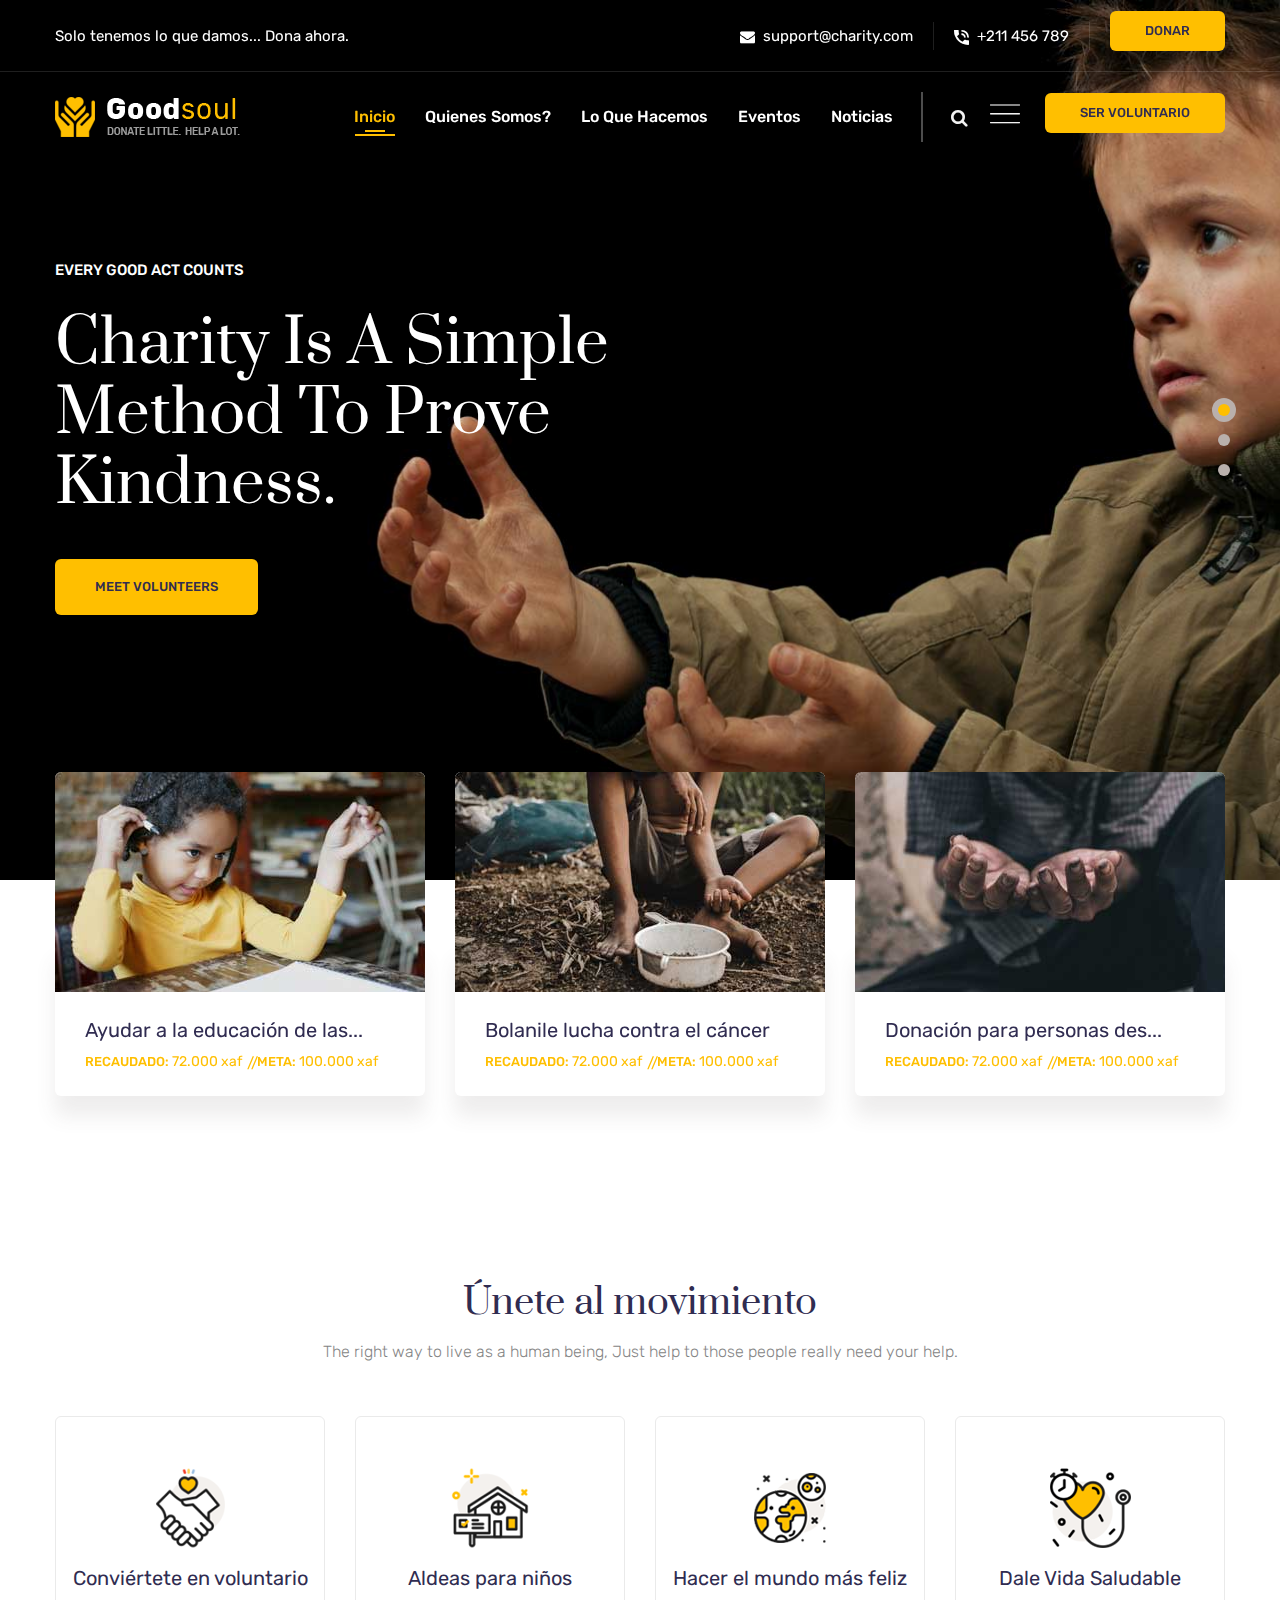
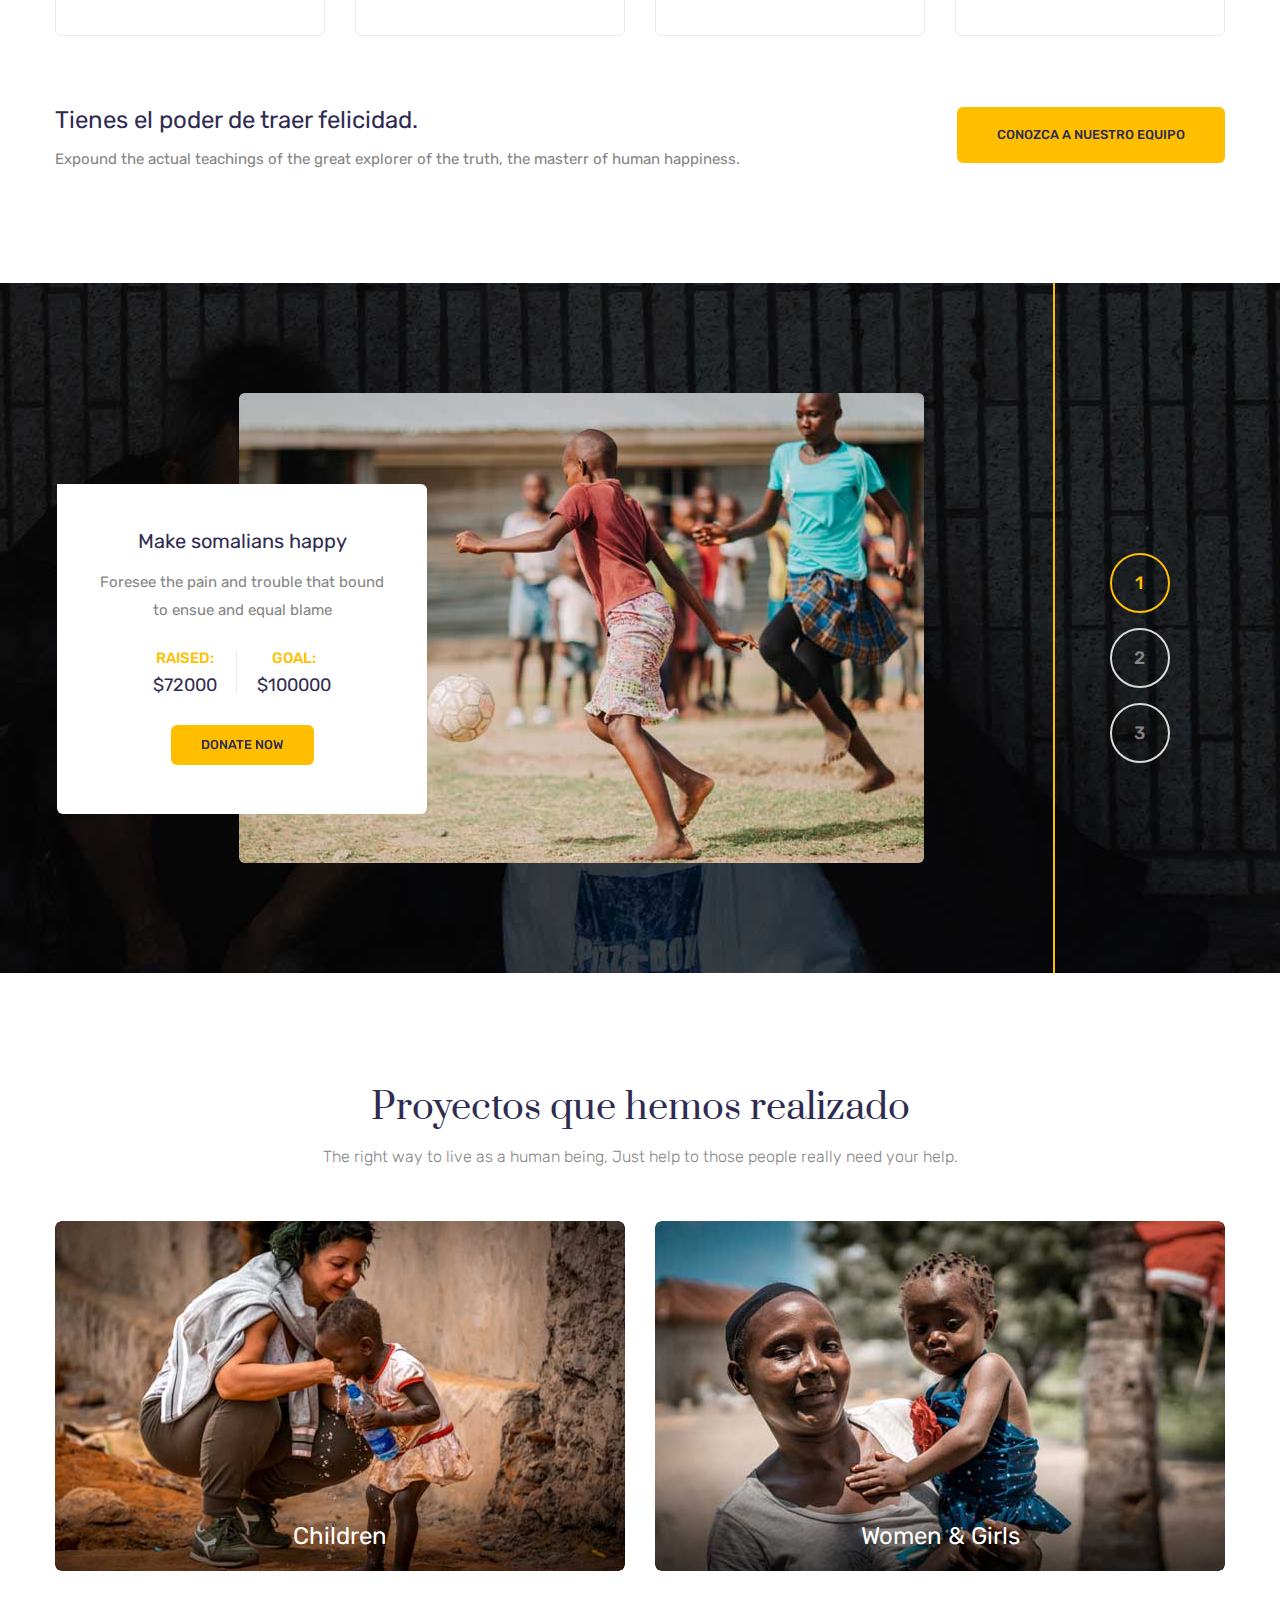
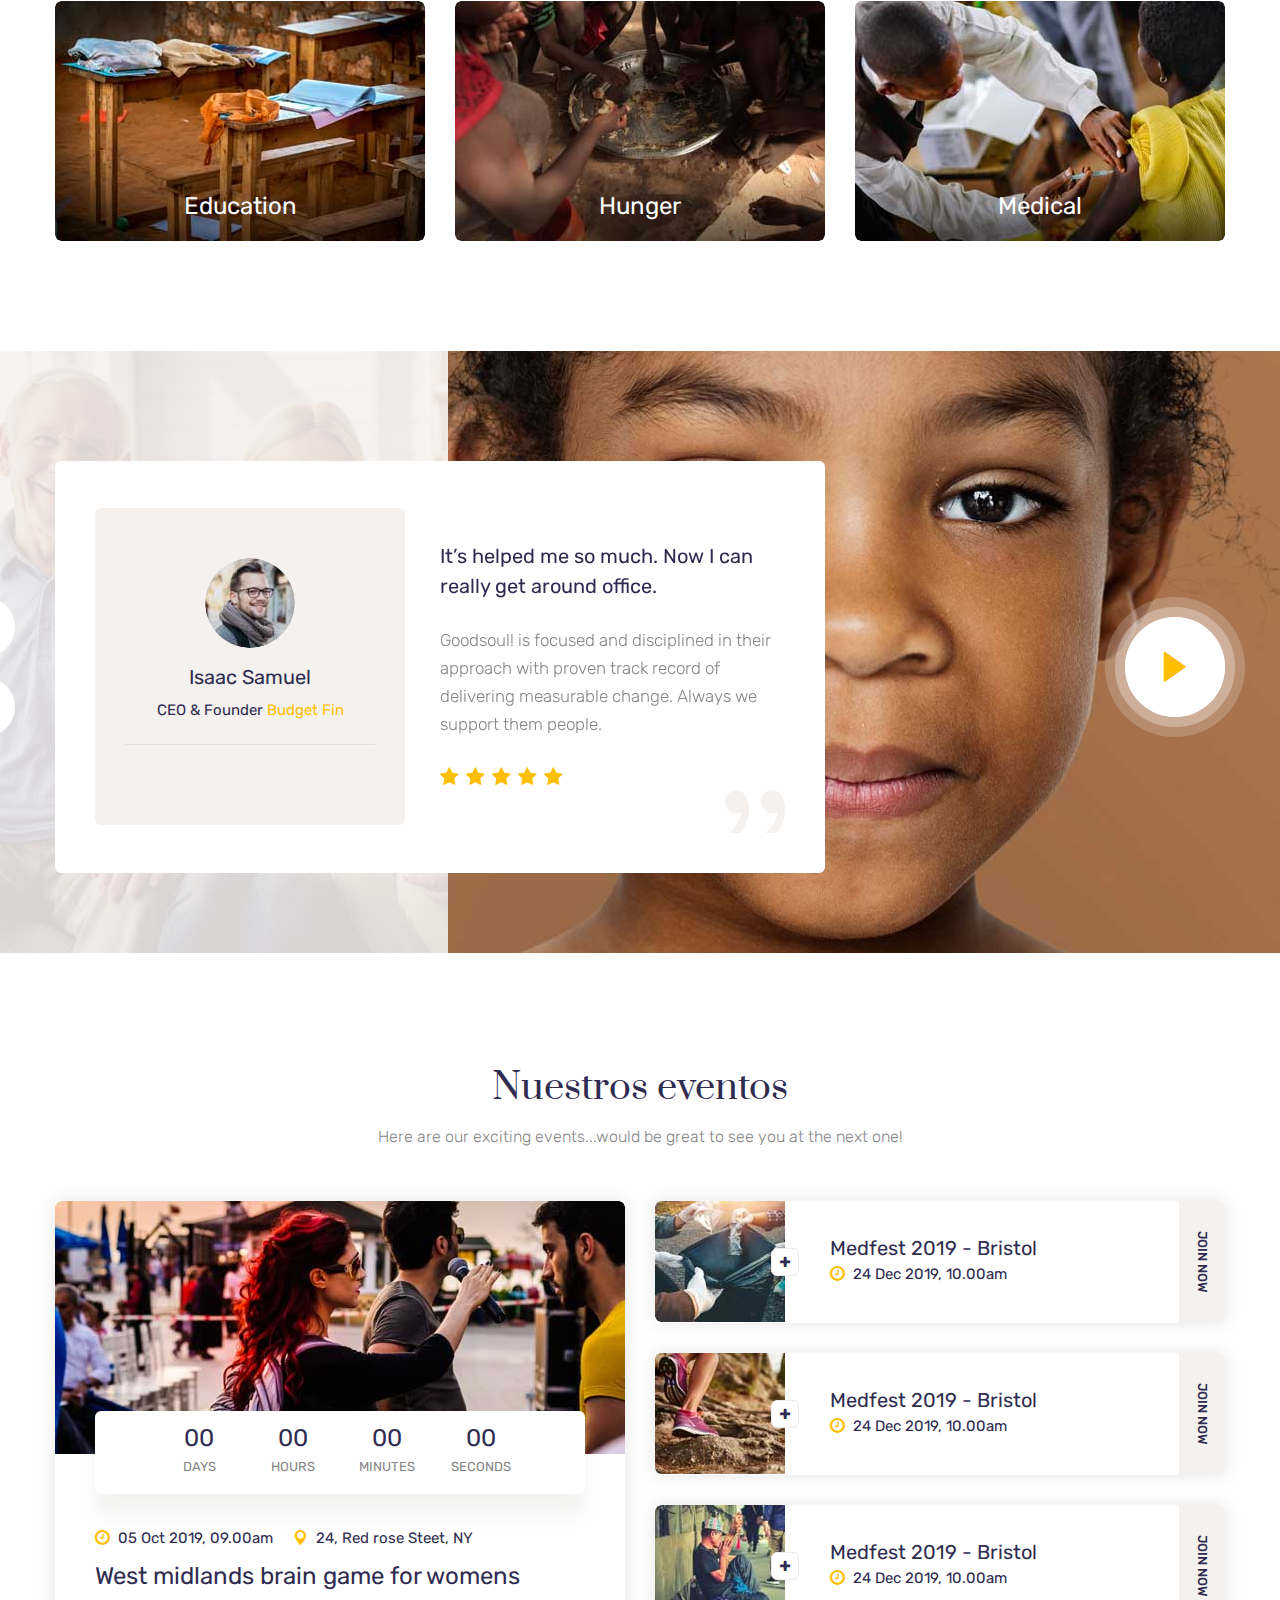
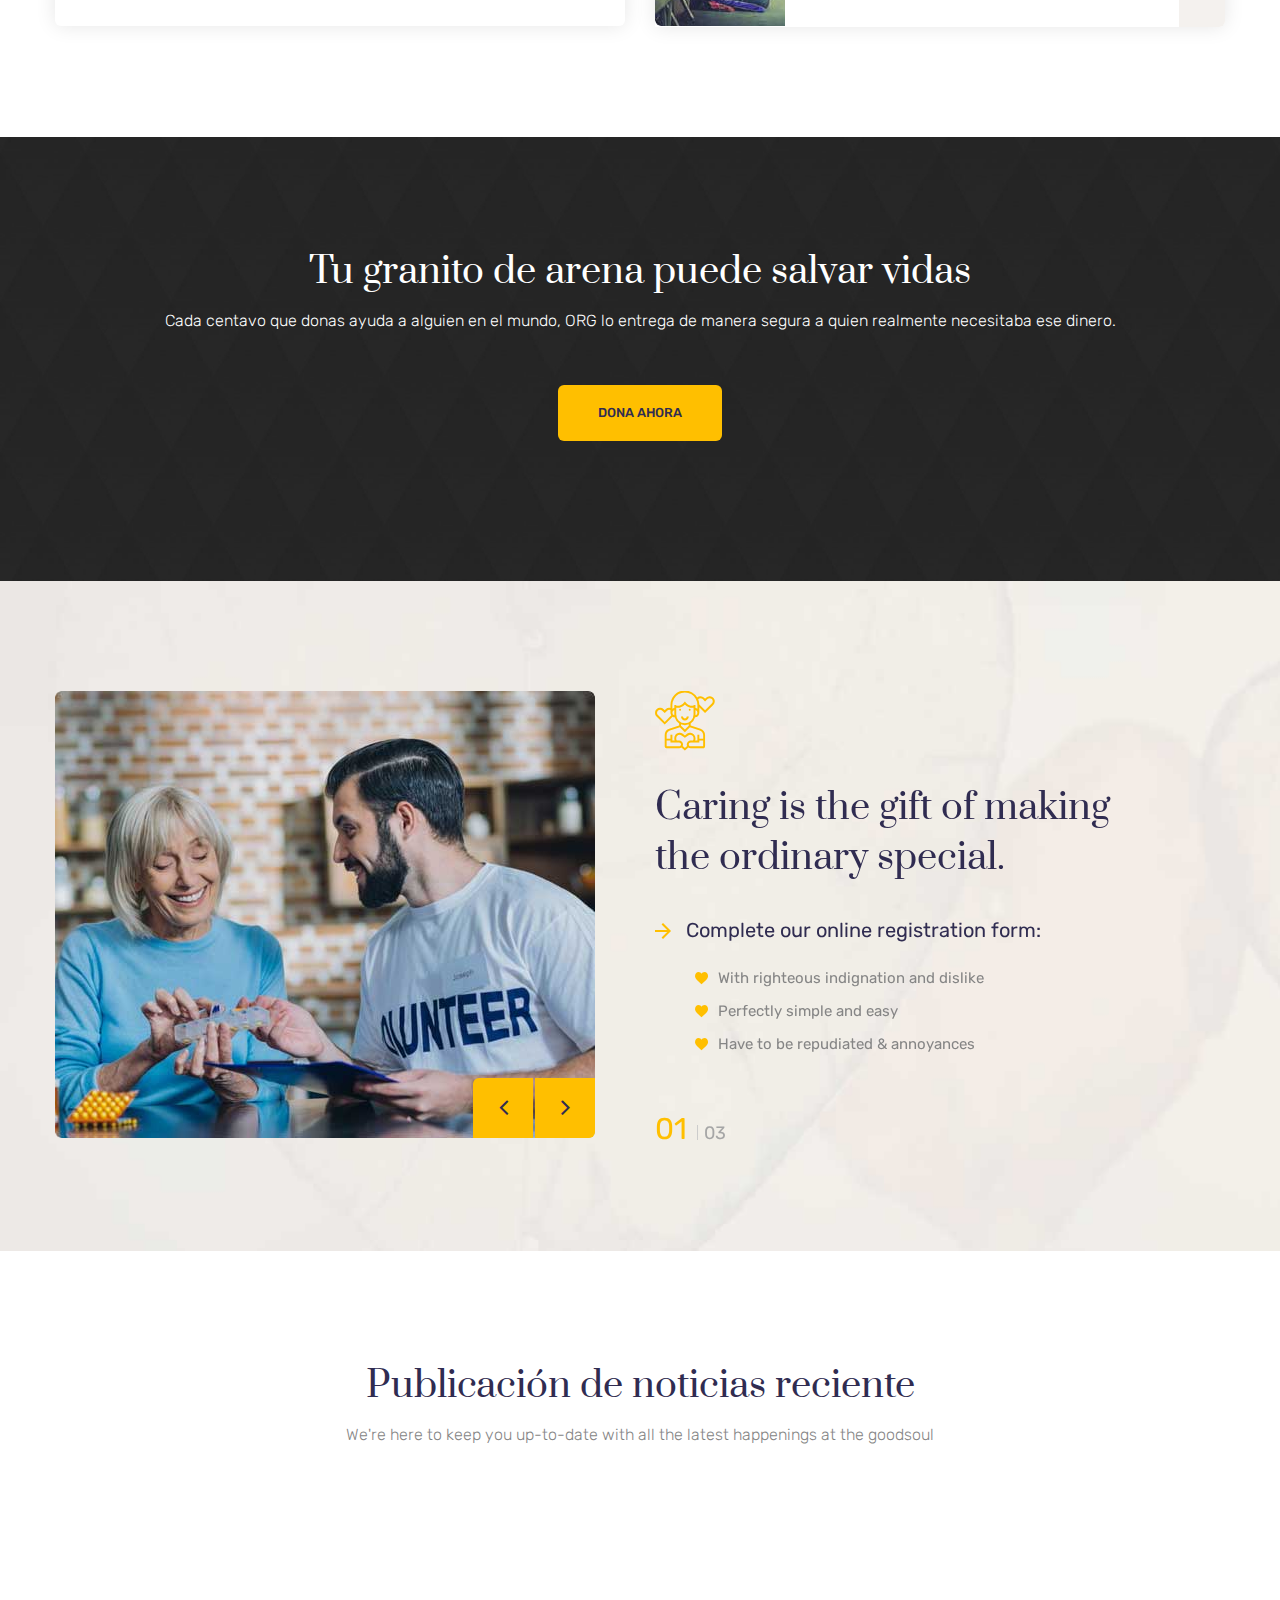
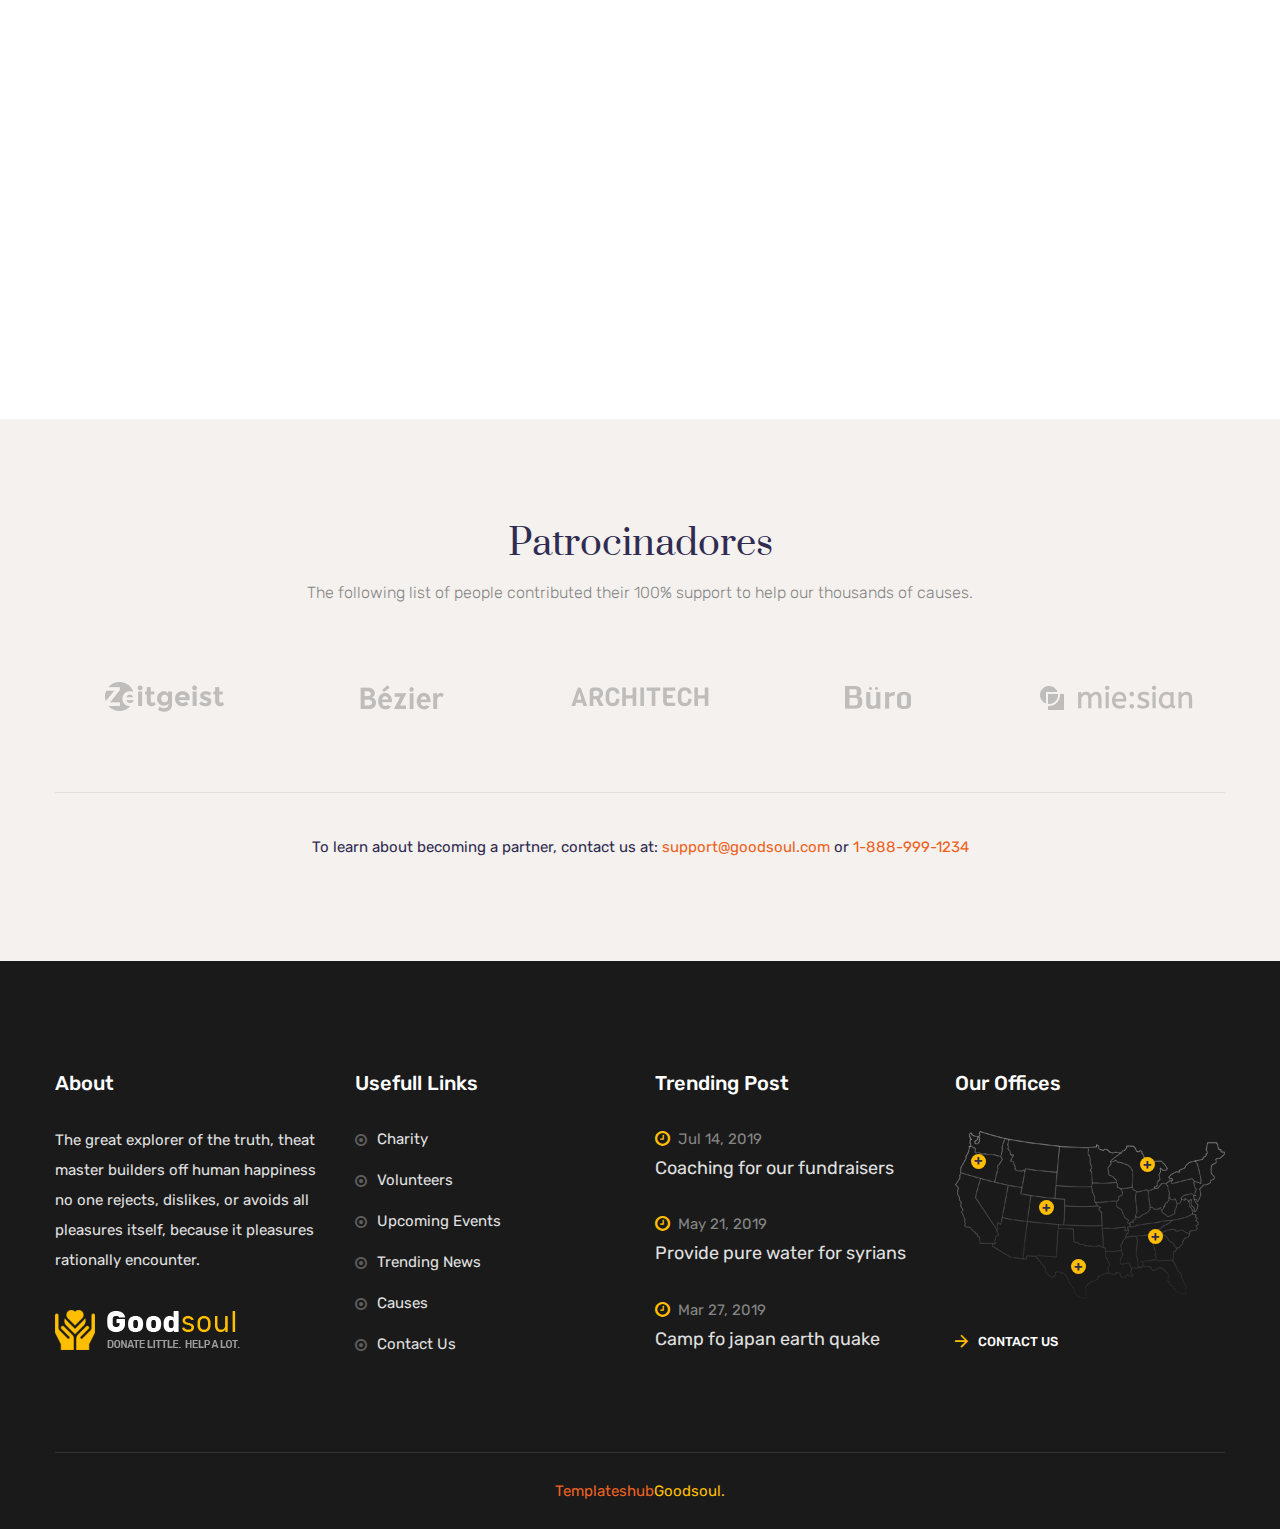
==== index.html @ 9482303d "Ong proyect 1commit" ====
<!DOCTYPE html>
<html lang="en">

<!-- Goodsoul_html/index-2.html  20 Nov 2019 03:27:59 GMT -->
<head>
<meta charset="utf-8">
<title>ORG</title>

<link rel="shortcut icon" href="images/favicon-2.png" type="image/x-icon">
<link rel="icon" href="images/favicon-2.png" type="image/x-icon">

<!-- Google Fonts -->
<link href="https://fonts.googleapis.com/css?family=Prata|Rubik:300,400,500,700&amp;display=swap" rel="stylesheet">

<!-- Stylesheets -->
<link href="css/bootstrap.css" rel="stylesheet">
<link href="css/jquery-ui.css" rel="stylesheet">
<link href="css/swiper.min.css" rel="stylesheet">
<link href="css/flaticon.css" rel="stylesheet">
<link href="css/font-awesome.css" rel="stylesheet">
<link href="css/animate.css" rel="stylesheet">
<link href="css/custom-animate.css" rel="stylesheet">
<link href="css/jquery.fancybox.min.css" rel="stylesheet">
<link href="css/owl.css" rel="stylesheet">
<link href="css/style.css" rel="stylesheet">
<link href="css/responsive.css" rel="stylesheet">

<!-- Responsive -->
<meta http-equiv="X-UA-Compatible" content="IE=edge">
<meta name="viewport" content="width=device-width, initial-scale=1.0, maximum-scale=1.0, user-scalable=0">
<!--[if lt IE 9]><script src="https://cdnjs.cloudflare.com/ajax/libs/html5shiv/3.7.3/html5shiv.js"></script><![endif]-->
<!--[if lt IE 9]><script src="js/respond.js"></script><![endif]-->
</head>

<body>

<div class="page-wrapper">
    <!-- Preloader -->
   <!--  <div class="loader-wrap">
        <div class="preloader style-two"></div>
        <div class="layer layer-one"><span class="overlay"></span></div>
        <div class="layer layer-two"><span class="overlay"></span></div>        
        <div class="layer layer-three"><span class="overlay"></span></div>        
    </div> -->
    
    <!-- Main Header-->
    <header class="main-header style-two">
        <!-- Top bar -->
        <div class="top-bar style-two">
            <div class="auto-container">
                <div class="wrapper-box">
                    <div class="left-content">
                        <div class="text">Solo tenemos lo que damos...  <a href="#" class="donate-box-btn">Dona ahora.</a></div>
                    </div>
                    <div class="right-content">
                        <ul class="contact-info">
                            <li><span class="flaticon-mail"></span><a href="mailto:support@charity.com">support@charity.com</a></li>
                            <li><span class="flaticon-phone"></span><a href="tel:+211456789">+211 456 789</a></li>
                        </ul>
                        <div class="language-switcher d-none">
                            <div class="languages">
                                <span class="current" title="English">En</span>
                                <span class="hover">English</span>
                                <ul>
                                <li><a href="#">English</a></li>
                                    <li><a href="#">Hindi</a></li>
                                    <li><a href="#">Tamil</a></li>
                                    <li><a href="#">Kannada</a></li>
                                    <li><a href="#">Gujarathi</a></li>
                                </ul>
                            </div>
                        </div>
                        <div class="link-btn">
                            <a href="#" class="theme-btn btn-style-four"><span>Donar</span></a>
                        </div>
                    </div>
                </div>                
            </div>
        </div>

        <!-- Header Upper -->
        <div class="header-upper style-two">
            <div class="auto-container">
                <div class="wrapper-box">
                    <div class="logo-column">
                        <div class="logo-box">
                            <div class="logo"><a href="index-2.html"><img src="images/logo-2.png" alt="" title=""></a></div>
                        </div>
                    </div>
                    <div class="right-column">
                        <div class="option-wrapper">
                            <div class="nav-outer">
                                
                                <!-- Main Menu -->
                                <nav class="main-menu navbar-expand-xl navbar-dark">
                                    
                                    <div class="collapse navbar-collapse">
                                        <ul class="navigation">
                                            <li class="dropdown current"><a href="index.html">Inicio</a> </li>
                                                
                                           
                                            <li class="dropdown"><a href="#">Quienes somos?</a>
                                                <ul>
                                                    <li><a href="nosotros.html">Sobre nosotros</a></li>
                                                    <li><a href="team.html">Nuestro Equipo</a></li>
                                                </ul>
                                            </li>
                                            <li class="dropdown"><a href="#">Lo que hacemos</a>
                                                <ul>
                                                    <li><a href="causes-1.html">Nuestro trabajo</a></li>
                                                    <li><a href="causes-1.html">Donde trabajamos</a></li>
                                                    <li><a href="causes-2.html">Informes y finanzas</a></li>
                                                    <li><a href="causes-3.html">Asociaciones</a></li>
                                                    <li><a href="cause-details.html">Single Cause</a></li>
                                                </ul>
                                            </li>
                                            <li class=""><a href="eventos.html">Eventos</a>
                                              
                                            </li>
                                            <li class="dropdown"><a href="#">Noticias</a>
                                                
                                            </li>
                                           
                                        </ul>
                                    </div>
                                </nav><!-- Main Menu End-->

                            </div>
                            <!--Search Box-->
                            <div class="search-box-outer">
                                <div class="dropdown">
                                    <button class="search-box-btn dropdown-toggle" type="button" id="dropdownMenu3" data-toggle="dropdown" aria-haspopup="true" aria-expanded="false"><span class="fa fa-search"></span></button>
                                    <ul class="dropdown-menu pull-right search-panel" aria-labelledby="dropdownMenu3">
                                        <li class="panel-outer">
                                            <div class="form-container">
                                                <form method="post" action="http://steelthemes.com/demo/html/Goodsoul_html/blog.html">
                                                    <div class="form-group">
                                                        <input type="search" name="field-name" value="" placeholder="Search...." required="">
                                                        <button type="submit" class="search-btn"><span class="fa fa-search"></span></button>
                                                    </div>
                                                </form>
                                            </div>
                                        </li>
                                    </ul>
                                </div>
                            </div>

                            <div class="navbar-btn-wrap">
                                <button class="anim-menu-btn">
                                  <i class="flaticon-menu"></i>
                                </button>
                            </div>
                            <div class="link-btn">
                                <a href="#" class="theme-btn btn-style-four"><span>Ser voluntario</span></a>
                            </div>
                        </div>
                    </div>
                </div>
            </div>
        </div>
        <!--End Header Upper-->

        <!--End Header Upper-->
        <div class="sticky-header style-two">
            <div class="auto-container">
                <div class="wrapper-box">
                    <div class="logo-column">
                        <div class="logo-box">
                            <div class="logo"><a href="index-2.html"><img src="images/logo-3.png" alt="" title=""></a></div>
                        </div>
                    </div>
                    <div class="menu-column">
                        <div class="nav-outer">
                            
                            <div class="nav-inner">

                                <!-- Main Menu -->
                                <nav class="main-menu navbar-expand-xl navbar-dark">
                                    
                                    <div class="collapse navbar-collapse">
                                        <ul class="navigation">
                                        </ul>
                                    </div>
                                </nav><!-- Main Menu End-->

                            </div>
                        </div>
                    </div>
                </div>
            </div>
        </div>
        
        <!-- Mobile Menu  -->
        <div class="mobile-menu style-two">
            <div class="menu-box">
                <div class="logo"><a href="index-2.html"><img src="images/logo-3.png" alt=""></a></div>
                <!-- Main Menu -->
                <nav class="main-menu navbar-expand-xl navbar-dark">
                    <div class="navbar-header">
                        <!-- Toggle Button -->      
                        <button type="button" class="navbar-toggle" data-toggle="collapse" data-target="#navbarSupportedContent" aria-controls="navbarSupportedContent" aria-expanded="false" aria-label="Toggle navigation">
                            <span class="flaticon-menu"></span>
                        </button>
                    </div>
                    
                    <div class="collapse navbar-collapse" id="navbarSupportedContent">
                        <ul class="navigation">
                            
                        </ul>
                    </div>
                </nav>
                <!-- Main Menu End-->
                <!--Search Box-->
                <div class="search-box-outer">
                    <div class="dropdown">
                        <button class="search-box-btn dropdown-toggle" type="button" id="dropdownMenu4" data-toggle="dropdown" aria-haspopup="true" aria-expanded="false"><span class="fa fa-search"></span></button>
                        <ul class="dropdown-menu pull-right search-panel" aria-labelledby="dropdownMenu4">
                            <li class="panel-outer">
                                <div class="form-container">
                                    <form method="post" action="http://steelthemes.com/demo/html/Goodsoul_html/blog.html">
                                        <div class="form-group">
                                            <input type="search" name="field-name" value="" placeholder="Search...." required="">
                                            <button type="submit" class="search-btn"><span class="fa fa-search"></span></button>
                                        </div>
                                    </form>
                                </div>
                            </li>
                        </ul>
                    </div>
                </div>
            </div>     
                
        </div>
        <!-- End Mobile Menu -->

        <div class="nav-overlay">
            <div class="cursor"></div>
            <div class="cursor-follower"></div>
        </div>
    </header>
    <!-- End Main Header -->

    <!-- Hidden Sidebar -->
    <section class="hidden-sidebar style-two close-sidebar">
        <div class="wrapper-box">
            <div class="hidden-sidebar-close"><span class="flaticon-cross"></span></div>
            <div class="logo"><a href="#"><img src="images/logo-3.png" alt=""></a></div>
            <div class="content">
                <div class="about-widget-four sidebar-widget">
                    <h3>To improve learning environment in primary schools</h3>
                    <div class="text">We denounce with righteous indignation and dislike men who we are to beguiled demoralized by the charms of pleasures that moment, so we blinded desires, that they indignations.</div>
                </div>
                <!-- News Widget -->
                <div class="news-widget-two sidebar-widget">
                    <div class="widget-title">News & Updates</div>
                    <div class="post-wrapper">
                        <div class="image"><a href="blog-details.html"><img src="images/resource/post-thumb-1.jpg" alt=""></a></div>
                        <div class="category">LIFE SAVING</div>
                        <h4><a href="blog-details.html">Goodsoul partners with lafarge on national literacy competition</a></h4>
                    </div>
                    <div class="post-wrapper">
                        <div class="image"><a href="blog-details.html"><img src="images/resource/post-thumb-2.jpg" alt=""></a></div>
                        <div class="category">Education</div>
                        <h4><a href="blog-details.html">Goodsoul improves education infrastructure</a></h4>
                    </div>
                </div>
                <!-- Newsletter Widget -->
                <div class="newsletter-widget-two">
                    <div class="widget-title">Newsletter Subscription</div>
                    <form action="#">
                        <input type="email" placeholder="Enter Email Address">
                        <button class="theme-btn btn-style-one w-100"><i class="flaticon-next"></i><span>Subscribe Us</span></button>
                    </form>
                </div>
            </div>
        </div>
    </section>

    <!-- Bnner Section -->
    <section class="banner-section style-two">
        <div class="swiper-container banner-slider">
            <div class="swiper-wrapper">
                <!-- Slide Item -->
                <div class="swiper-slide" style="background-image: url(images/main-slider/4.jpg);">
                    <div class="content-outer">
                        <div class="content-box">
                            <div class="inner">
                                <h4>Every good act counts</h4>
                                <h1>Charity is a simple <br>method to prove <br>kindness.</h1>
                                <div class="link-box"><a href="#" class="theme-btn btn-style-five"><span>Meet Volunteers</span></a></div>
                            </div>
                        </div>
                    </div>
                </div>

                <!-- Slide Item -->
                <div class="swiper-slide" style="background-image: url(images/main-slider/5.jpg);">
                    <div class="content-outer">
                        <div class="content-box justify-content-end">
                            <div class="inner">
                                <h4>Charity is everywhere</h4>
                                <h1>Actions speak <br>louder than words! <br>Give today.</h1>
                                <div class="link-box"><a href="#" class="theme-btn btn-style-five donate-box-btn"><span>Donate Now</span></a></div>
                            </div>
                        </div>
                    </div>
                </div>

                <!-- Slide Item -->
                <div class="swiper-slide" style="background-image: url(images/main-slider/6.jpg);">
                    <div class="content-outer">
                        <div class="content-box">
                            <div class="inner">
                                <h4>Every good act counts</h4>
                                <h1>Charity is a simple <br>method to prove <br>kindness.</h1>
                                <div class="link-box"><a href="#" class="theme-btn btn-style-five"><span>Meet Volunteers</span></a></div>
                            </div>
                        </div>
                    </div>
                </div>
            </div>
            <div class="banner-slider-pagination style-three"></div>
        </div>
    </section>
    <!-- End Bnner Section -->

    <!-- Causes Section Two -->
    <section class="causes-section-two">
        <div class="auto-container">
            <div class="cause-wrapper">
                <div class="row">
                    <!-- Cause Block two -->
                    <div class="cause-block-two col-lg-4">
                        <div class="inner-box">
                            <div class="image">
                                <img src="images/resource/cause-4.jpg" alt="">
                                <div class="overlay">
                                    <a href="cause-details.html" class="theme-btn btn-style-seven"><span>More Details</span></a>
                                </div>
                            </div>
                            <div class="lower-content">
                                <!--Progress Levels-->
                                <div class="progress-levels style-two">
                                            
                                    <!--Skill Box-->
                                    <div class="progress-box wow fadeInRight" data-wow-delay="100ms" data-wow-duration="1500ms">
                                        <div class="inner">
                                            <div class="bar">
                                                <div class="bar-innner"><div class="bar-fill" data-percent="60"><div class="percent"></div></div></div>
                                            </div>
                                        </div>
                                    </div>
                                </div>
                                <div class="wrapper-box">
                                    <h4><a href="cause-details.html">Ayudar a la educación de las...</a></h4>
                                    <div class="info-box">
                                        <a href="#"><span>RECAUDADO:</span> 72.000 xaf</a>
                                        <a href="#"><span>META:</span> 100.000 xaf</a>
                                    </div>
                                </div>
                            </div>
                        </div>
                    </div>
                    <!-- Cause Block two -->
                    <div class="cause-block-two col-lg-4">
                        <div class="inner-box">
                            <div class="image">
                                <img src="images/resource/cause-5.jpg" alt="">
                                <div class="overlay">
                                    <a href="cause-details.html" class="theme-btn btn-style-seven"><span>More Details</span></a>
                                </div>
                            </div>
                            <div class="lower-content">
                                <!--Progress Levels-->
                                <div class="progress-levels style-two">
                                            
                                    <!--Skill Box-->
                                    <div class="progress-box wow fadeInRight" data-wow-delay="100ms" data-wow-duration="1500ms">
                                        <div class="inner">
                                            <div class="bar">
                                                <div class="bar-innner"><div class="bar-fill" data-percent="82"><div class="percent"></div></div></div>
                                            </div>
                                        </div>
                                    </div>
                                </div>
                                <div class="wrapper-box">
                                    <h4><a href="cause-details.html">Bolanile lucha contra el cáncer</a></h4>
                                    <div class="info-box">
                                        <a href="#"><span>RECAUDADO:</span> 72.000 xaf</a>
                                        <a href="#"><span>META:</span> 100.000 xaf</a>
                                    </div>
                                </div>
                            </div>
                        </div>
                    </div>
                    <!-- Cause Block two -->
                    <div class="cause-block-two col-lg-4">
                        <div class="inner-box">
                            <div class="image">
                                <img src="images/resource/cause-6.jpg" alt="">
                                <div class="overlay">
                                    <a href="cause-details.html" class="theme-btn btn-style-seven"><span>More Details</span></a>
                                </div>
                            </div>
                            <div class="lower-content">
                                <!--Progress Levels-->
                                <div class="progress-levels style-two">
                                            
                                    <!--Skill Box-->
                                    <div class="progress-box wow fadeInRight" data-wow-delay="100ms" data-wow-duration="1500ms">
                                        <div class="inner">
                                            <div class="bar">
                                                <div class="bar-innner"><div class="bar-fill" data-percent="52"><div class="percent"></div></div></div>
                                            </div>
                                        </div>
                                    </div>
                                </div>
                                <div class="wrapper-box">
                                    <h4><a href="cause-details.html">Donación para personas des...</a></h4>
                                    <div class="info-box">
                                        <a href="#"><span>RECAUDADO:</span> 72.000 xaf</a>
                                        <a href="#"><span>META:</span> 100.000 xaf</a>
                                    </div>
                                </div>
                            </div>
                        </div>
                    </div>
                </div>                
            </div>
        </div>
    </section>

    <!-- Feature Section -->
    <section class="feature-section">
        <div class="auto-container">
            <div class="sec-title text-center">
                <h1>Únete al movimiento</h1>
                <div class="text">The right way to live as a human being, Just help to those people really need your help.</div>
            </div>
            <div class="row">
                <!-- Feature Block Two -->
                <div class="col-lg-3 col-md-6 feature-block-two">
                    <div class="inner-box">
                        <div class="icon-box">
                            <img src="images/icons/icon-6.png" alt="">
                        </div>
                        <h4>Conviértete en voluntario</h4>
                        <div class="overlay" style="background-image: url(images/background/bg-2.jpg);">
                            <h4>Conviértete en voluntario</h4>
                            <div class="text">Indignation and dislike mens all <br>beguiled demoralized. </div>
                            <div class="link-btn"><a href="#" class="theme-btn btn-style-five"><span>MÁS  DETALLES</span></a></div>
                        </div>
                    </div>
                </div>
                <!-- Feature Block Two -->
                <div class="col-lg-3 col-md-6 feature-block-two">
                    <div class="inner-box">
                        <div class="icon-box">
                            <img src="images/icons/icon-7.png" alt="">
                        </div>
                        <h4>Aldeas para niños</h4>
                        <div class="overlay" style="background-image: url(images/background/bg-2.jpg);">
                            <h4>Refugio para personas sin hogar</h4>
                            <div class="text">Indignation and dislike mens all <br>beguiled demoralized. </div>
                            <div class="link-btn"><a href="#" class="theme-btn btn-style-five"><span>MÁS  DETALLES</span></a></div>
                        </div>
                    </div>
                </div>
                <!-- Feature Block Two -->
                <div class="col-lg-3 col-md-6 feature-block-two">
                    <div class="inner-box">
                        <div class="icon-box">
                            <img src="images/icons/icon-8.png" alt="">
                        </div>
                        <h4>Hacer el mundo más feliz</h4>
                        <div class="overlay" style="background-image: url(images/background/bg-2.jpg);">
                            <h4>Hacer el mundo más feliz</h4>
                            <div class="text">Indignation and dislike mens all <br>beguiled demoralized. </div>
                            <div class="link-btn"><a href="#" class="theme-btn btn-style-five"><span>MÁS  DETALLES</span></a></div>
                        </div>
                    </div>
                </div>
                <!-- Feature Block Two -->
                <div class="col-lg-3 col-md-6 feature-block-two">
                    <div class="inner-box">
                        <div class="icon-box">
                            <img src="images/icons/icon-9.png" alt="">
                        </div>
                        <h4>Dale Vida Saludable</h4>
                        <div class="overlay" style="background-image: url(images/background/bg-2.jpg);">
                            <h4>Dale Vida Saludable</h4>
                            <div class="text">Indignation and dislike mens all <br>beguiled demoralized. </div>
                            <div class="link-btn"><a href="#" class="theme-btn btn-style-five"><span>MÁS  DETALLES</span></a></div>
                        </div>
                    </div>
                </div>
            </div>
        </div>
        <div class="call-to-action">
            <div class="auto-container">
                <div class="wrapper-box">
                    <div class="left-content">
                        <h3>Tienes el poder de traer felicidad.</h3>
                        <div class="text">Expound the actual teachings of the great explorer of the truth, the masterr of human happiness.</div>
                    </div>
                    <div class="right-content">
                        <a href="#" class="theme-btn btn-style-five"><span>Conozca a nuestro equipo</span></a>
                    </div>
                </div>
            </div>                
        </div>
    </section>

    <!-- Causes Section Three -->
    <section class="causes-section-three" style="background-image: url(images/background/bg-3.jpg);">
        <div class="auto-container">
            <div class="cause-carousel-wrapper">
                <div class="single-item-carousel owl-theme owl-carousel owl-dot-style-one owl-nav-none">
                    <!-- Cause Block three -->
                    <div class="cause-block-three">
                        <div class="inner-box">
                            <div class="image">
                                <img src="images/resource/cause-7.jpg" alt="">
                            </div>
                            <div class="content-wrapper">
                                <!--Progress Levels-->
                                <div class="progress-levels style-two">
                                            
                                    <!--Skill Box-->
                                    <div class="progress-box wow fadeInRight" data-wow-delay="100ms" data-wow-duration="1500ms">
                                        <div class="inner">
                                            <div class="bar">
                                                <div class="bar-innner"><div class="bar-fill" data-percent="60"><div class="percent"></div></div></div>
                                            </div>
                                        </div>
                                    </div>
                                </div>
                                <div class="content">
                                    <h4><a href="cause-details.html">Make somalians happy</a></h4>
                                    <div class="text">Foresee the pain and trouble that bound <br>to ensue and equal blame </div>
                                    <ul class="info-box">
                                        <li><a href="#"><span>Raised:</span> <br>$72000</a></li>
                                        <li><a href="#"><span>Goal:</span> <br>$100000</a></li>
                                    </ul>
                                    <div class="donate-btn"><a href="#" class="theme-btn btn-style-eight donate-box-btn"><span>Donate Now</span></a></div>
                                </div>
                            </div>
                        </div>
                    </div>
                    <!-- Cause Block three -->
                    <div class="cause-block-three">
                        <div class="inner-box">
                            <div class="image">
                                <img src="images/resource/cause-7.jpg" alt="">
                            </div>
                            <div class="content-wrapper">
                                <!--Progress Levels-->
                                <div class="progress-levels style-two">
                                            
                                    <!--Skill Box-->
                                    <div class="progress-box wow fadeInRight" data-wow-delay="100ms" data-wow-duration="1500ms">
                                        <div class="inner">
                                            <div class="bar">
                                                <div class="bar-innner"><div class="bar-fill" data-percent="60"><div class="percent"></div></div></div>
                                            </div>
                                        </div>
                                    </div>
                                </div>
                                <div class="content">
                                    <h4><a href="cause-details.html">Make somalians happy</a></h4>
                                    <div class="text">Foresee the pain and trouble that bound <br>to ensue and equal blame </div>
                                    <ul class="info-box">
                                        <li><a href="#"><span>Raised:</span> <br>$92000</a></li>
                                        <li><a href="#"><span>Goal:</span> <br>$120000</a></li>
                                    </ul>
                                    <div class="donate-btn"><a href="#" class="theme-btn btn-style-eight donate-box-btn"><span>Donate Now</span></a></div>
                                </div>
                            </div>
                        </div>
                    </div>
                    <!-- Cause Block three -->
                    <div class="cause-block-three">
                        <div class="inner-box">
                            <div class="image">
                                <img src="images/resource/cause-7.jpg" alt="">
                            </div>
                            <div class="content-wrapper">
                                <!--Progress Levels-->
                                <div class="progress-levels style-two">
                                            
                                    <!--Skill Box-->
                                    <div class="progress-box wow fadeInRight" data-wow-delay="100ms" data-wow-duration="1500ms">
                                        <div class="inner">
                                            <div class="bar">
                                                <div class="bar-innner"><div class="bar-fill" data-percent="60"><div class="percent"></div></div></div>
                                            </div>
                                        </div>
                                    </div>
                                </div>
                                <div class="content">
                                    <h4><a href="cause-details.html">Make somalians happy</a></h4>
                                    <div class="text">Foresee the pain and trouble that bound <br>to ensue and equal blame </div>
                                    <ul class="info-box">
                                        <li><a href="#"><span>Raised:</span> <br>$92000</a></li>
                                        <li><a href="#"><span>Goal:</span> <br>$120000</a></li>
                                    </ul>
                                    <div class="donate-btn"><a href="#" class="theme-btn btn-style-eight donate-box-btn"><span>Donate Now</span></a></div>
                                </div>
                            </div>
                        </div>
                    </div>
                </div>
            </div>
        </div>
    </section>

    <!-- Projects Section -->
    <section class="projects-section">
        <div class="auto-container">
            <div class="sec-title text-center">
                <h1>Proyectos que hemos realizado</h1>
                <div class="text">The right way to live as a human being, Just help to those people really need your help.</div>
            </div>
            <div class="row">
                <!-- Project Block One -->
                <div class="col-lg-6 col-md-12 project-block-one">
                    <div class="inner-box">
                        <div class="image">
                            <img src="images/resource/project-1.jpg" alt="">
                            <div class="icon-box">
                                <span class="flaticon-maid"></span>
                            </div>
                        </div>
                        <h3><a href="#">Children</a></h3>
                    </div>
                </div>
                <!-- Project Block One -->
                <div class="col-lg-6 col-md-12 project-block-one">
                    <div class="inner-box">
                        <div class="image">
                            <img src="images/resource/project-2.jpg" alt="">
                            <div class="icon-box">
                                <span class="flaticon-maid"></span>
                            </div>
                        </div>
                        <h3><a href="#">Women & Girls</a></h3>
                    </div>
                </div>
                <!-- Project Block One -->
                <div class="col-lg-4 col-md-6 project-block-one">
                    <div class="inner-box">
                        <div class="image">
                            <img src="images/resource/project-3.jpg" alt="">
                            <div class="icon-box">
                                <span class="flaticon-maid"></span>
                            </div>
                        </div>
                        <h3><a href="#">Education</a></h3>
                    </div>
                </div>
                <!-- Project Block One -->
                <div class="col-lg-4 col-md-6 project-block-one">
                    <div class="inner-box">
                        <div class="image">
                            <img src="images/resource/project-4.jpg" alt="">
                            <div class="icon-box">
                                <span class="flaticon-maid"></span>
                            </div>
                        </div>
                        <h3><a href="#">Hunger</a></h3>
                    </div>
                </div>
                <!-- Project Block One -->
                <div class="col-lg-4 col-md-6 project-block-one">
                    <div class="inner-box">
                        <div class="image">
                            <img src="images/resource/project-5.jpg" alt="">
                            <div class="icon-box">
                                <span class="flaticon-maid"></span>
                            </div>
                        </div>
                        <h3><a href="#">Medical</a></h3>
                    </div>
                </div>
            </div>
        </div>
    </section>

    <!-- Testimonial Section -->
    <section class="testimonial-section">
        <div class="sec-bg-one" style="background-image: url(images/background/bg-6.jpg);"></div>
        <div class="sec-bg-two" style="background-image: url(images/background/bg-4.jpg);"></div>
        <div class="auto-container">
            <div class="row align-items-lg-center justify-content-lg-between">
                <div class="col-lg-8">
                    <div class="testimonial-carousel-wrapper">
                        <div class="single-item-carousel owl-carousel owl-theme">
                            <div class="testimonial-block-one">
                                <div class="inner-box">
                                    <div class="author-box">
                                        <div class="author-info">
                                            <div class="image"><img src="images/resource/client-thumb-1.jpg" alt=""></div>
                                            <div class="author-title">Isaac Samuel</div>
                                            <div class="designation">CEO & Founder <a href="#">Budget Fin</a></div>
                                            <div class="logo"><img src="images/clients/client-6.html" alt=""></div>
                                        </div>                                            
                                    </div>
                                    <div class="content-box">
                                        <h4>It’s helped me so much. Now I can <br>really get around office.</h4>
                                        <div class="text">Goodsoul! is focused and disciplined in their approach with proven track record of delivering measurable change. Always we support them people.</div>
                                        <div class="rating">
                                            <a href="#"><span class="fa fa-star"></span></a>
                                            <a href="#"><span class="fa fa-star"></span></a>
                                            <a href="#"><span class="fa fa-star"></span></a>
                                            <a href="#"><span class="fa fa-star"></span></a>
                                            <a href="#"><span class="fa fa-star"></span></a>
                                        </div>
                                        <div class="quote"><span class="flaticon-quote"></span></div>
                                    </div>
                                </div>
                            </div>
                            <div class="testimonial-block-one">
                                <div class="inner-box">
                                    <div class="author-box">
                                        <div class="author-info">
                                            <div class="image"><img src="images/resource/client-thumb-1.jpg" alt=""></div>
                                            <div class="author-title">Isaac Samuel</div>
                                            <div class="designation">CEO & Founder <a href="#">Budget Fin</a></div>
                                            <div class="logo"><img src="images/clients/client-6.html" alt=""></div>
                                        </div>
                                    </div>
                                    <div class="content-box">
                                        <h4>It’s helped me so much. Now I can <br>really get around office.</h4>
                                        <div class="text">Goodsoul! is focused and disciplined in their approach with proven track record of delivering measurable change. Always we support them people.</div>
                                        <div class="rating">
                                            <a href="#"><span class="fa fa-star"></span></a>
                                            <a href="#"><span class="fa fa-star"></span></a>
                                            <a href="#"><span class="fa fa-star"></span></a>
                                            <a href="#"><span class="fa fa-star"></span></a>
                                            <a href="#"><span class="fa fa-star"></span></a>
                                        </div>
                                        <div class="quote"><span class="flaticon-quote"></span></div>
                                    </div>
                                </div>
                            </div>
                        </div> 
                    </div>                    
                </div>
                <div class="col-lg-4">
                    <div class="default-video-box">
                        <a href="https://www.youtube.com/watch?v=nfP5N9Yc72A&amp;t=28s" class="overlay-link lightbox-image video-fancybox ripple"><span class="flaticon-multimedia-1"></span></a>
                    </div>
                </div>
            </div>
        </div>
    </section>

    <!-- Events Section Two -->
    <section class="events-section-two">
        <div class="auto-container">
            <div class="sec-title text-center">
                <h1>Nuestros eventos</h1>
                <div class="text">Here are our exciting events...would be great to see you at the next one!</div>
            </div>
            <div class="row">
                <div class="col-lg-6">
                    <div class="event-block-two">
                        <div class="inner-box">
                            <div class="image"><a href="event-details.html"><img src="images/resource/event-4.jpg" alt=""></a></div>
                            <div class="lower-content">
                                <div class="countdown-timer">
                                    <div class="default-coundown">
                                        <div class="box">
                                            <div class="countdown time-countdown-two" data-countdown-time="2019/12/28"></div>
                                        </div>
                                    </div>
                                </div>
                                <div class="event-info">
                                    <div class="time"><span class="flaticon-clock"></span>05 Oct 2019, 09.00am</div>
                                    <div class="location"><span class="flaticon-point"></span>24, Red rose Steet, NY</div>
                                </div>
                                <h3><a href="event-details.html">West midlands brain game for womens</a></h3>
                            </div>
                        </div>
                    </div>
                </div>
                <div class="col-lg-6">
                    <div class="event-block-three">
                        <div class="inner-box">
                            <div class="image"><a href="event-details.html"><img src="images/resource/event-5.jpg" alt=""></a></div>
                            <div class="content">
                                <div class="toggle-btn"><span class="fa fa-plus"></span></div>
                                <h4><a href="event-details.html">Medfest 2019 - Bristol</a></h4>
                                <div class="time"><span class="flaticon-clock"></span>24 Dec 2019, 10.00am</div>
                                <div class="text">Beguiled and demoralized by the charms of <br>pleasure of the moment.</div>
                            </div>
                            <a href="event-details.html" class="join-btn">Join Now</a>
                        </div>
                    </div>
                    <div class="event-block-three">
                        <div class="inner-box">
                            <div class="image"><a href="event-details.html"><img src="images/resource/event-6.jpg" alt=""></a></div>
                            <div class="content">
                                <div class="toggle-btn"><span class="fa fa-plus"></span></div>
                                <h4><a href="event-details.html">Medfest 2019 - Bristol</a></h4>
                                <div class="time"><span class="flaticon-clock"></span>24 Dec 2019, 10.00am</div>
                                <div class="text">Beguiled and demoralized by the charms of <br>pleasure of the moment.</div>
                            </div>
                            <a href="event-details.html" class="join-btn">Join Now</a>
                        </div>
                    </div>
                    <div class="event-block-three">
                        <div class="inner-box">
                            <div class="image"><a href="event-details.html"><img src="images/resource/event-7.jpg" alt=""></a></div>
                            <div class="content">
                                <div class="toggle-btn"><span class="fa fa-plus"></span></div>
                                <h4><a href="event-details.html">Medfest 2019 - Bristol</a></h4>
                                <div class="time"><span class="flaticon-clock"></span>24 Dec 2019, 10.00am</div>
                                <div class="text">Beguiled and demoralized by the charms of <br>pleasure of the moment.</div>
                            </div>
                            <a href="event-details.html" class="join-btn">Join Now</a>
                        </div>
                    </div>
                </div>
            </div>
        </div>
    </section>

    <!-- Payment Donate Section -->
    <section class="payment-donate-section" style="background-image: url(images/background/bg-8.jpg);">
        <div class="auto-container">
            <div class="sec-title text-center light">
                <h1>Tu granito de arena puede salvar vidas</h1>
                <div class="text">Cada centavo que donas ayuda a alguien en el mundo, ORG lo entrega de manera segura a quien realmente necesitaba ese dinero.</div>
            </div>
            <form action="#">
               
                <div class="other-amount d-flex align-items-center justify-content-center">
                  
                    <button class="theme-btn btn-style-five" type="submit"><span>Dona ahora</span></button>
                </div>
                    
            </form>
        </div>
    </section>

    <!-- Volunteer Section Two -->
    <section class="volunteer-section-two" style="background-image: url(images/background/bg-7.jpg);">
        <div class="auto-container">
            <div class="volunteer-carousel">
                <div class="row">
                    <div class="col-lg-6">
                        <div class="swiper-container volunteer-image">
                            <div class="swiper-wrapper">
                                <div class="swiper-slide">
                                    <div class="author-thumb"><img src="images/resource/image-12.jpg" alt=""></div>
                                </div>
                                <div class="swiper-slide">
                                    <div class="author-thumb"><img src="images/resource/image-12.jpg" alt=""></div>
                                </div>
                                <div class="swiper-slide">
                                    <div class="author-thumb"><img src="images/resource/image-12.jpg" alt=""></div>
                                </div>
                            </div>
                            <div class="swiper-nav-button">
                                <!-- Add Arrows -->
                                <div class="swiper-button-next"><i class="fa fa-angle-right"></i></div>
                                <div class="swiper-button-prev"><i class="fa fa-angle-left"></i></div>
                            </div>
                        </div>
                    </div>
                    <div class="col-lg-6">
                        <div class="swiper-container volunteer-content">
                            <div class="swiper-wrapper">
                                <div class="swiper-slide">
                                    <!-- Volunteer Block -->
                                    <div class="volunteer-block">
                                        <div class="inner-box">
                                            <div class="icon-box"><span class="flaticon-love"></span></div>
                                            <h1>Caring is the gift of making <br>the ordinary special.</h1>
                                            <h4><span class="flaticon-next"></span>Complete our online registration form:</h4>
                                            <ul class="list">
                                                <li>With righteous indignation and dislike</li>
                                                <li>Perfectly simple and easy</li>
                                                <li>Have to be repudiated & annoyances</li>
                                            </ul>
                                        </div>
                                    </div>
                                </div>
                                <div class="swiper-slide">
                                    <!-- Volunteer Block -->
                                    <div class="volunteer-block">
                                        <div class="inner-box">
                                            <div class="icon-box"><span class="flaticon-love"></span></div>
                                            <h1>Caring is the gift of making <br>the ordinary special.</h1>
                                            <h4><span class="flaticon-next"></span>Complete our online registration form:</h4>
                                            <ul>
                                                <li>With righteous indignation and dislike</li>
                                                <li>Perfectly simple and easy</li>
                                                <li>Have to be repudiated & annoyances</li>
                                            </ul>
                                        </div>
                                    </div>
                                </div>
                                <div class="swiper-slide">
                                    <!-- Volunteer Block -->
                                    <div class="volunteer-block">
                                        <div class="inner-box">
                                            <div class="icon-box"><span class="flaticon-love"></span></div>
                                            <h1>Caring is the gift of making <br>the ordinary special.</h1>
                                            <h4><span class="flaticon-next"></span>Complete our online registration form:</h4>
                                            <ul>
                                                <li>With righteous indignation and dislike</li>
                                                <li>Perfectly simple and easy</li>
                                                <li>Have to be repudiated & annoyances</li>
                                            </ul>
                                        </div>
                                    </div>
                                </div>
                            </div>
                            <div class="swiper-counter-two">
                                <div id="current">01</div>
                                <div id="total"></div>
                            </div>
                        </div>
                    </div>
                </div>
            </div>
        </div>
    </section>

    <!-- Blog Section -->
    <section class="blog-section">
        <div class="auto-container">
            <div class="sec-title text-center">
                <h1>Publicación de noticias reciente</h1>
                <div class="text">We're here to keep you up-to-date with all the latest happenings at the goodsoul</div>
            </div>
            <div class="row">
                <!-- News Block Two -->
                <div class="col-lg-4 news-block-two">
                    <div class="inner-box wow fadeInUp" data-wow-delay="200ms">
                        <div class="image">
                            <div class="category"><a href="#">Tips & Advice</a></div>
                            <a href="blog-details.html"><img src="images/resource/news-5.jpg" alt=""></a>
                            <div class="post-meta-info">
                                <a href="#"><span class="flaticon-eye"></span>21</a>
                                <a href="#"><span class="flaticon-comment"></span>08</a>
                            </div>
                        </div>
                        <div class="lower-content">
                            <div class="date"><span class="flaticon-clock"></span>Jul 14, 2019</div>
                            <h4><a href="blog-details.html">Water is more essential</a></h4>
                            <div class="author-info">
                                <div class="image"><img src="images/resource/author-thumb-1.jpg" alt=""></div>
                                <div class="author-title"><a href="#">Rubin Santro</a></div>
                                <div class="share-icon style-two post-share-icon">
                                    <div class="share-btn"><img src="images/resource/dotted.png" alt=""></div>
                                    <ul>
                                        <li><a href="#"><span class="fa fa-facebook"></span></a></li>
                                        <li><a href="#"><span class="fa fa-twitter"></span></a></li>
                                        <li><a href="#"><span class="fa fa-skype"></span></a></li>
                                    </ul>
                                </div>
                            </div>
                        </div>
                    </div>
                </div>
                <!-- News Block Two -->
                <div class="col-lg-4 news-block-two">
                    <div class="inner-box wow fadeInDown" data-wow-delay="400ms">
                        <div class="image">
                            <div class="category"><a href="#">Interviews</a></div>
                            <a href="blog-details.html"><img src="images/resource/news-6.jpg" alt=""></a>
                            <div class="post-meta-info">
                                <a href="#"><span class="flaticon-eye"></span>14</a>
                                <a href="#"><span class="flaticon-comment"></span>05</a>
                            </div>
                        </div>
                        <div class="lower-content">
                            <div class="date"><span class="flaticon-clock"></span>Jun 05, 2019</div>
                            <h4><a href="blog-details.html">Coaching for fundraisers</a></h4>
                            <div class="author-info">
                                <div class="image"><img src="images/resource/author-thumb-1.jpg" alt=""></div>
                                <div class="author-title"><a href="#">Carl Ronny</a></div>
                                <div class="share-icon style-two post-share-icon">
                                    <div class="share-btn"><img src="images/resource/dotted.png" alt=""></div>
                                    <ul>
                                        <li><a href="#"><span class="fa fa-facebook"></span></a></li>
                                        <li><a href="#"><span class="fa fa-twitter"></span></a></li>
                                        <li><a href="#"><span class="fa fa-skype"></span></a></li>
                                    </ul>
                                </div>
                            </div>
                        </div>
                    </div>
                </div>
                <!-- News Block Two -->
                <div class="col-lg-4 news-block-two">
                    <div class="inner-box wow fadeInUp" data-wow-delay="200ms">
                        <div class="image">
                            <div class="category"><a href="#">Disaster</a><a href="#">Video</a></div>
                            <a href="blog-details.html"><img src="images/resource/news-7.jpg" alt=""></a>
                            <div class="post-meta-info">
                                <a href="#"><span class="flaticon-eye"></span>12</a>
                                <a href="#"><span class="flaticon-comment"></span>02</a>
                            </div>
                            <div class="youtube-video-box"><a href="#"><span class="flaticon-logo"></span></a></div>
                        </div>
                        <div class="lower-content">
                            <div class="date"><span class="flaticon-clock"></span>Mar 27, 2019</div>
                            <h4><a href="blog-details.html">Aid for japan flood</a></h4>
                            <div class="author-info">
                                <div class="image"><img src="images/resource/author-thumb-1.jpg" alt=""></div>
                                <div class="author-title"><a href="#">Gene Emery</a></div>
                                <div class="share-icon style-two post-share-icon">
                                    <div class="share-btn"><img src="images/resource/dotted.png" alt=""></div>
                                    <ul>
                                        <li><a href="#"><span class="fa fa-facebook"></span></a></li>
                                        <li><a href="#"><span class="fa fa-twitter"></span></a></li>
                                        <li><a href="#"><span class="fa fa-skype"></span></a></li>
                                    </ul>
                                </div>
                            </div>
                        </div>
                    </div>
                </div>
            </div>
        </div>
    </section>

     <!-- Via Payment Section -->
    
    <!-- Client section -->
    <section class="client-section style-three">
        <div class="auto-container">
            <div class="sec-title text-center">
                <h1>Patrocinadores</h1>
                <div class="text">The following  list of people contributed their 100%  support to help our thousands of causes.</div>
            </div>
            <div class="sponsors-carousel owl-carousel owl-theme owl-nav-none owl-dots-none">
                <div class="image" data-toggle="tooltip" data-placement="top" title="media partner"><a href="#"><img src="images/clients/client-1.png" alt=""></a></div>
                <div class="image" data-toggle="tooltip" data-placement="top" title="media partner"><a href="#"><img src="images/clients/client-2.png" alt=""></a></div>
                <div class="image" data-toggle="tooltip" data-placement="top" title="media partner"><a href="#"><img src="images/clients/client-3.png" alt=""></a></div>
                <div class="image" data-toggle="tooltip" data-placement="top" title="media partner"><a href="#"><img src="images/clients/client-4.png" alt=""></a></div>
                <div class="image" data-toggle="tooltip" data-placement="top" title="media partner"><a href="#"><img src="images/clients/client-5.png" alt=""></a></div>
            </div>
            <div class="text-two text-center">To learn about becoming a partner, contact us at: <a href="mailto:support@goodsoul.com">support@goodsoul.com</a> or <a href="tel:+8889991234">1-888-999-1234</a></div>
        </div>
    </section>
    <!-- Main Footer -->
    <footer class="main-footer style-two">
        <div class="auto-container">
            <div class="widget-wrapper">
                <div class="row">
                    <!-- About Widget -->
                    <div class="col-lg-3 col-md-6 about-widget-two footer-widget">
                        <h4 class="widget-title">About</h4>
                        <div class="text">The great explorer of the truth, theat master builders off human happiness no one rejects, dislikes, or avoids all pleasures itself, because it pleasures rationally encounter.</div>
                        <div class="logo"><a href="index-2.html"><img src="images/logo-2.png" alt=""></a></div>              
                    </div>
                    <!-- Link Widget -->
                    <div class="col-lg-3 col-md-6 link-widget-two footer-widget">
                        <h4 class="widget-title">Usefull Links</h4>
                        <ul>
                            <li><a href="#">Charity</a></li>
                            <li><a href="#">Volunteers</a></li>
                            <li><a href="#">Upcoming Events</a></li>
                            <li><a href="#">Trending News</a></li>
                            <li><a href="#">Causes</a></li>
                            <li><a href="#">Contact Us</a></li>
                        </ul>                
                    </div>
                    <!-- Post Widget -->
                    <div class="col-lg-3 col-md-6 post-widget footer-widget">
                        <h4 class="widget-title">Trending Post</h4>
                        <div class="post">
                            <div class="date"><span class="flaticon-clock"></span>Jul 14, 2019</div>
                            <h4><a href="blog-details.html">Coaching for our fundraisers</a></h4>
                        </div>
                        <div class="post">
                            <div class="date"><span class="flaticon-clock"></span>May 21, 2019</div>
                            <h4><a href="blog-details.html">Provide pure water for syrians</a></h4>
                        </div>
                        <div class="post">
                            <div class="date"><span class="flaticon-clock"></span>Mar 27, 2019</div>
                            <h4><a href="blog-details.html">Camp fo japan earth quake</a></h4>
                        </div>
                    </div>
                    <!-- Location Widget -->
                    <div class="col-lg-3 col-md-6 office-location-widget footer-widget">
                        <h4 class="widget-title">Our Offices</h4>
                        <div class="wrapper-box">
                            <div class="location-point">
                                <div class="content">
                                    <div class="text">54 Berrick Street, <br>Boston 02115. </div>
                                </div>                        
                                <span class="point"></span>
                            </div>
                            <div class="location-point">
                                <div class="content">
                                    <div class="text">54 Berrick Street, <br>Boston 02115.</div>
                                </div>                        
                                <span class="point"></span>
                            </div>
                            <div class="location-point">
                                <div class="content">
                                    <div class="text">54 Berrick Street, <br>Boston 02115.</div>
                                </div>                        
                                <span class="point"></span>
                            </div>
                            <div class="location-point">
                                <div class="content">
                                    <div class="text">54 Berrick Street, <br>Boston 02115.</div>
                                </div>                        
                                <span class="point"></span>
                            </div>
                            <div class="location-point">
                                <div class="content">
                                    <div class="text">54 Berrick Street, <br>Boston 02115.</div>
                                </div>                        
                                <span class="point"></span>
                            </div>
                        </div>
                        <div class="link-btn"><a href="#"><span class="flaticon-next"></span>Contact Us</a></div>
                    </div>
                </div>
            </div>                
            <div class="footer-bottom-two">
                <div class="copy-right-text"><a href="templateshub.net">Templateshub</a><a class="theme-color-two" href="#">Goodsoul.</a></div>
            </div>
        </div>
        <!--Scroll to top-->
        <div class="scroll-to-top scroll-to-target style-two" data-target="html"><span class="icon flaticon-next"></span></div>
    </footer>

   

    

    <div id="donate-popup" class="donate-popup style-two">
        
        <div class="popup-overlay"></div>

        <div class="donate-form-area">
            <div class="donate-form-wrapper">
                <div class="close-donate theme-btn"><span class="flaticon-close"></span></div>
                <div class="sec-title text-center">
                    <h1>Donate us to achive our goal</h1>
                    <div class="text">Beguiled and demoralized by the charms of pleasure of the moment, so by desire, <br>that they cannot foresee.</div>
                </div>

                <form  action="#" class="donate-form default-form">
                    <ul class="chicklet-list clearfix">
                        <li>
                            <input type="radio" id="donate-amount-1" name="donate-amount" />
                            <label for="donate-amount-1" data-amount="10" >$10</label>
                        </li>
                        <li>
                            <input type="radio" id="donate-amount-2" name="donate-amount" checked="checked" />
                            <label for="donate-amount-2" data-amount="20">$20</label>
                        </li>
                        <li>
                            <input type="radio" id="donate-amount-3" name="donate-amount" />
                            <label for="donate-amount-3" data-amount="50">$50</label>
                        </li>
                        <li>
                            <input type="radio" id="donate-amount-4" name="donate-amount" />
                            <label for="donate-amount-4" data-amount="100">$100</label>
                        </li>
                        <li class="other-amount">

                            <div class="input-container" data-message="Every dollar you donate helps end hunger."><input type="text" id="other-amount" placeholder="Other Amount"  />
                            </div>
                        </li>
                    </ul>

                    <h3>Donor Information</h3>

                    <div class="contact-form">
                        <div class="row clearfix">
                            <div class="col-md-6 col-sm-6 col-xs-12">
                                <div class="form-group">
                                    <input type="text" name="fname" placeholder="Full Name">
                                </div>
                            </div>
                            <div class="col-md-6 col-sm-6 col-xs-12">
                                <div class="form-group">
                                    <input type="text" name="fname" placeholder="Email Address">
                                </div>
                            </div>
                            <div class="col-md-6 col-sm-6 col-xs-12">
                                <div class="form-group">
                                    <input type="text" name="fname" placeholder="Contact">
                                </div>
                            </div>
                            <div class="col-md-6 col-sm-6 col-xs-12">
                                <div class="form-group">
                                    <select class="filters-selec form-controlt selectmenu" name="form_subject">
                                        <option value="*">Payment Via</option>
                                        <option value=".category-1">Cash</option>
                                        <option value=".category-2">Card</option>
                                        <option value=".category-2">Bank Transfer</option>
                                        <option value=".category-2">Other</option>
                                    </select>
                                </div>
                            </div>
                            <div class="col-md-12 col-sm-12 col-xs-12">
                                <div class="form-group d-flex align-items-center justify-content-between">
                                    <button class="theme-btn btn-style-one" type="submit"><span>Donate Now</span></button>
                                    <div class="checkbox">
                                        <label>
                                            <input type="checkbox">
                                            <span>I would like to donate automatically repeat each month</span>
                                        </label>
                                    </div>
                                </div>
                            </div>  

                        </div>
                    </div>
                </form>
            </div>
                
        </div>
    </div>

</div>
<!--End pagewrapper-->



<!-- JS -->
<script src="js/jquery.js"></script>
<script src="js/popper.min.js"></script>
<script src="js/bootstrap.min.js"></script>
<script src="js/TweenMax.min.js"></script>
<script src="js/wow.js"></script>
<script src="js/owl.js"></script>
<script src="js/appear.js"></script>
<script src="js/swiper.min.js"></script>
<script src="js/jquery.fancybox.js"></script>
<script src="js/menu-nav-btn.js"></script>
<script src="js/jquery-ui.js"></script>
<script src="js/jquery.countdown.min.js"></script>
<!-- Custom JS -->
<script src="js/script.js"></script>

</body>

<!-- Goodsoul_html/index-2.html  20 Nov 2019 03:28:36 GMT -->
</html>
---- css/flaticon.css ----
/*
  	Flaticon icon font: Flaticon
  	Creation date: 23/10/2019 06:52
  	*/

@font-face {
  font-family: "Flaticon";
  src: url("../fonts/Flaticon.eot");
  src: url("../fonts/Flaticond41d.eot?#iefix") format("embedded-opentype"),
       url("../fonts/Flaticon.woff2") format("woff2"),
       url("../fonts/Flaticon.woff") format("woff"),
       url("../fonts/Flaticon.ttf") format("truetype"),
       url("../fonts/Flaticon.svg#Flaticon") format("svg");
  font-weight: normal;
  font-style: normal;
}

@media screen and (-webkit-min-device-pixel-ratio:0) {
  @font-face {
    font-family: "Flaticon";
    src: url("../fonts/Flaticon.svg#Flaticon") format("svg");
  }
}

[class^="flaticon-"]:before, [class*=" flaticon-"]:before,
[class^="flaticon-"]:after, [class*=" flaticon-"]:after {   
  font-family: Flaticon;
  font-style: normal;
}

.flaticon-devil:before { content: "\f100"; }
.flaticon-mail:before { content: "\f101"; }
.flaticon-phone:before { content: "\f102"; }
.flaticon-menu:before { content: "\f103"; }
.flaticon-multimedia:before { content: "\f104"; }
.flaticon-next:before { content: "\f105"; }
.flaticon-heart:before { content: "\f106"; }
.flaticon-fruit:before { content: "\f107"; }
.flaticon-reward:before { content: "\f108"; }
.flaticon-shield:before { content: "\f109"; }
.flaticon-point:before { content: "\f10a"; }
.flaticon-eye:before { content: "\f10b"; }
.flaticon-comment:before { content: "\f10c"; }
.flaticon-arrow:before { content: "\f10d"; }
.flaticon-menu-1:before { content: "\f10e"; }
.flaticon-maid:before { content: "\f10f"; }
.flaticon-multimedia-1:before { content: "\f110"; }
.flaticon-clock:before { content: "\f111"; }
.flaticon-love:before { content: "\f112"; }
.flaticon-login:before { content: "\f113"; }
.flaticon-user:before { content: "\f114"; }
.flaticon-tattoo:before { content: "\f115"; }
.flaticon-for-sale-1:before { content: "\f116"; }
.flaticon-world:before { content: "\f117"; }
.flaticon-hands-and-gestures:before { content: "\f118"; }
.flaticon-tick:before { content: "\f119"; }
.flaticon-phone-1:before { content: "\f11a"; }
.flaticon-heart-1:before { content: "\f11b"; }
.flaticon-refresh:before { content: "\f11c"; }
.flaticon-search:before { content: "\f11d"; }
.flaticon-arrow-1:before { content: "\f11e"; }
.flaticon-lgtb-1:before { content: "\f11f"; }
.flaticon-money-1:before { content: "\f120"; }
.flaticon-pin:before { content: "\f121"; }
.flaticon-heart-2:before { content: "\f122"; }
.flaticon-comment-1:before { content: "\f123"; }
.flaticon-folder:before { content: "\f124"; }
.flaticon-logo:before { content: "\f125"; }
.flaticon-minus:before { content: "\f126"; }
.flaticon-europe:before { content: "\f127"; }
.flaticon-arrow-2:before { content: "\f128"; }
.flaticon-ecology-and-environment:before { content: "\f129"; }
.flaticon-more:before { content: "\f12a"; }
.flaticon-link:before { content: "\f12b"; }
.flaticon-more-1:before { content: "\f12c"; }
.flaticon-user-1:before { content: "\f12d"; }
.flaticon-avatar:before { content: "\f12e"; }
.flaticon-search-1:before { content: "\f12f"; }
.flaticon-bag:before { content: "\f130"; }
.flaticon-next-1:before { content: "\f131"; }
.flaticon-book:before { content: "\f132"; }
.flaticon-share:before { content: "\f133"; }
.flaticon-quote:before { content: "\f134"; }
.flaticon-plus:before { content: "\f135"; }
.flaticon-close:before { content: "\f136"; }
.flaticon-cross:before { content: "\f137"; }
.flaticon-shop-1:before { content: "\f138"; }
.flaticon-check:before { content: "\f139"; }
.flaticon-cancel:before { content: "\f13a"; }
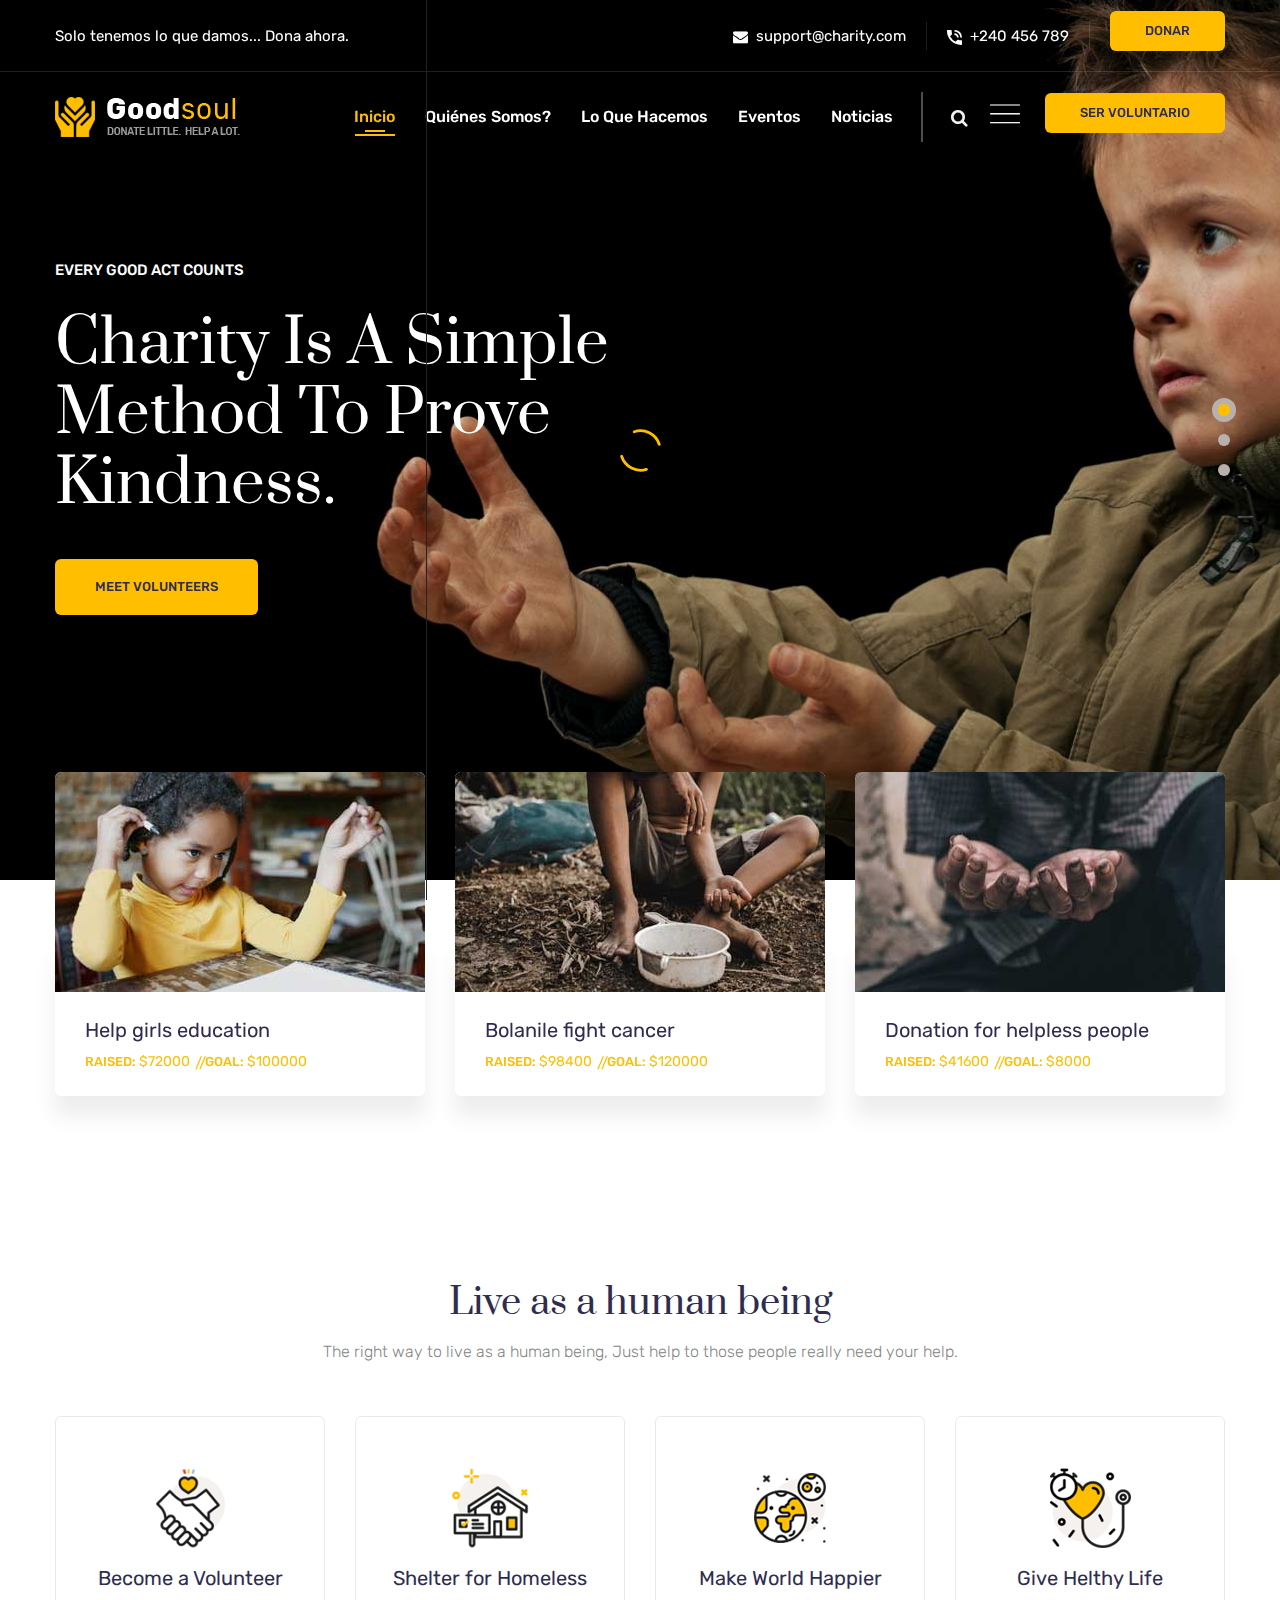
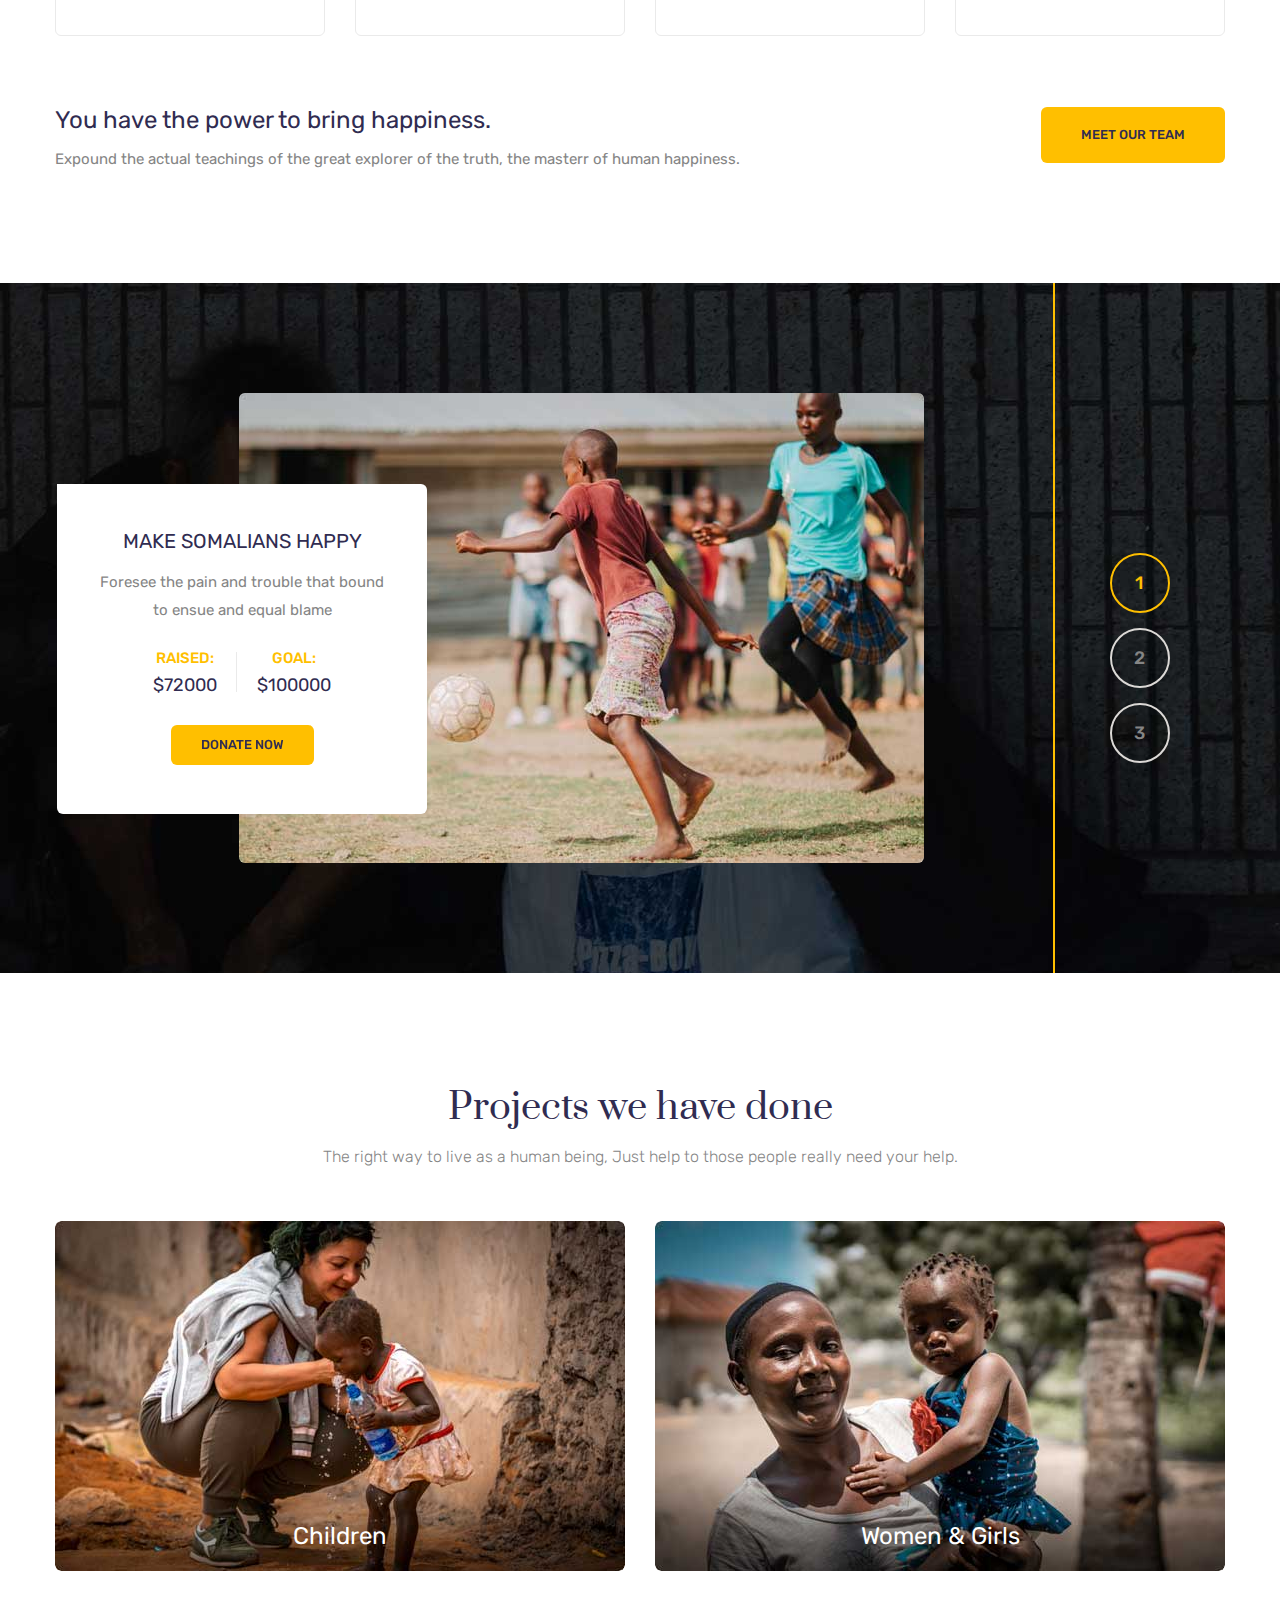
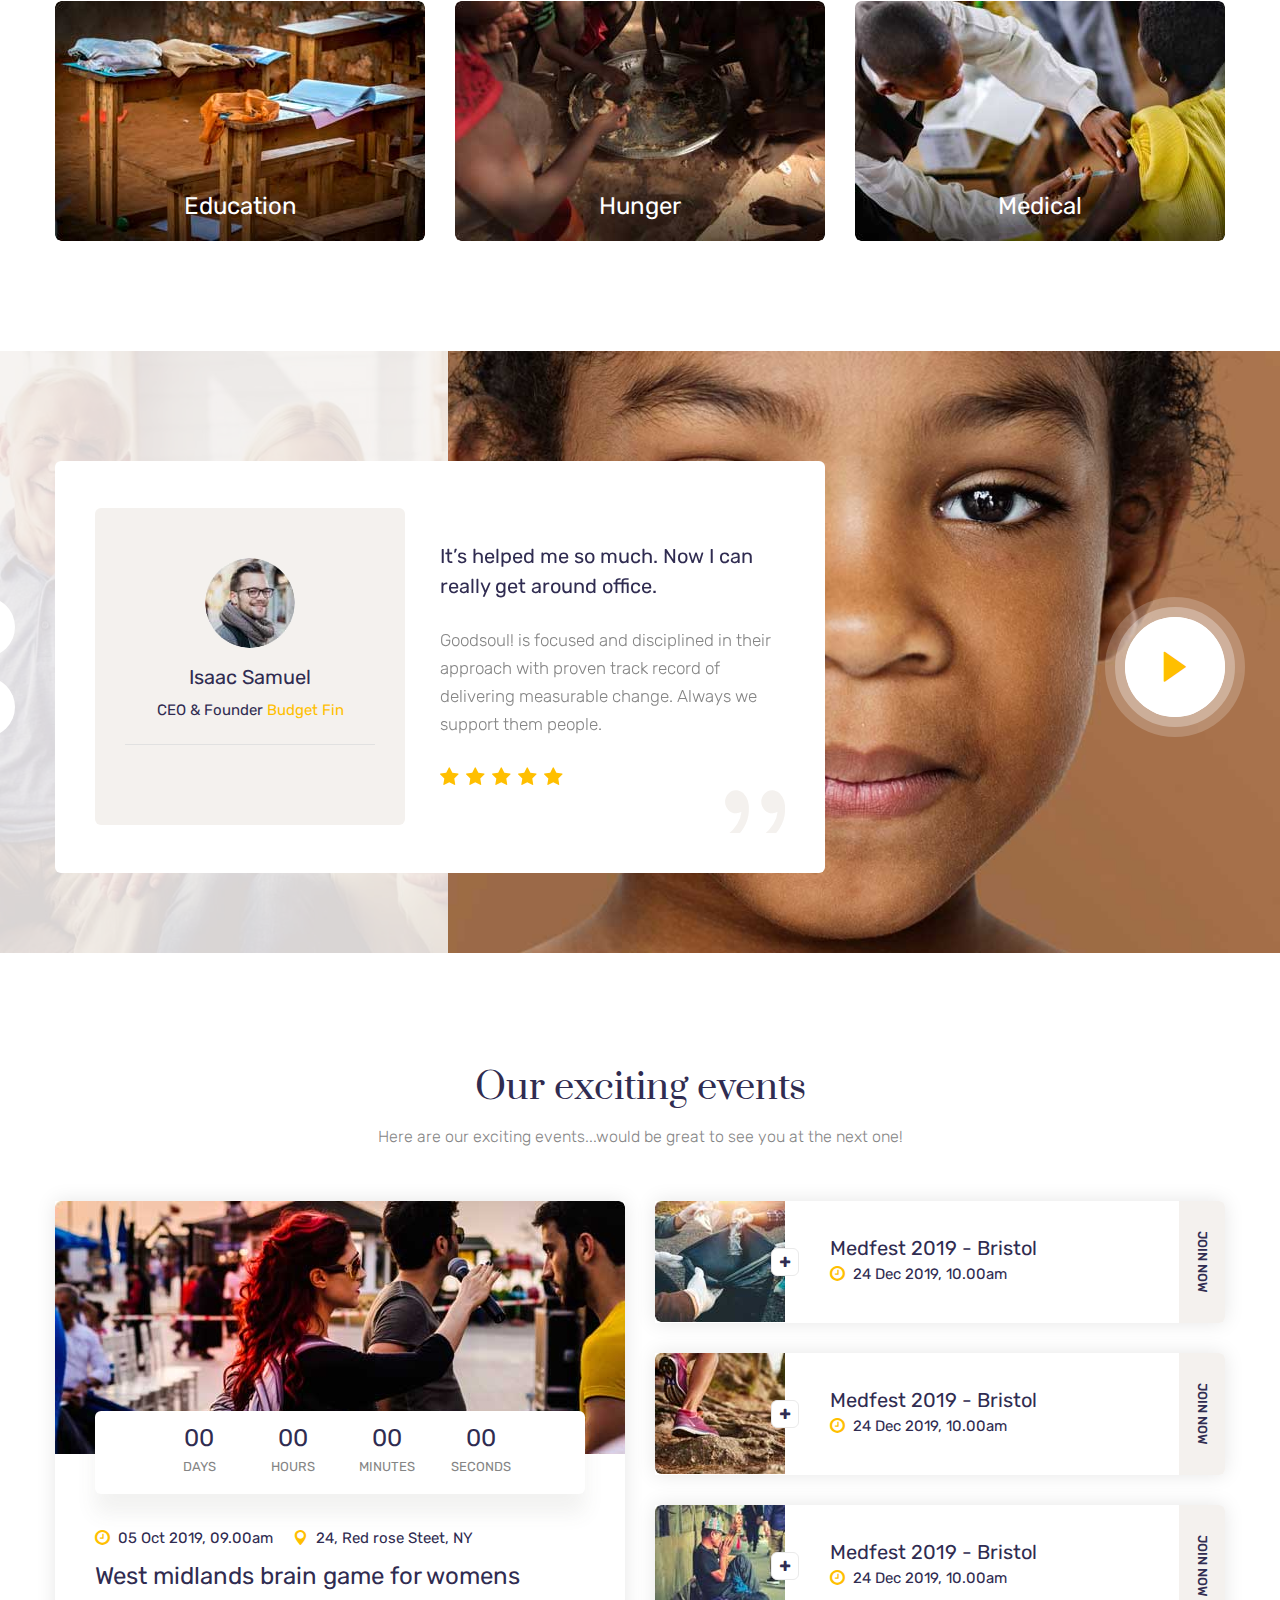
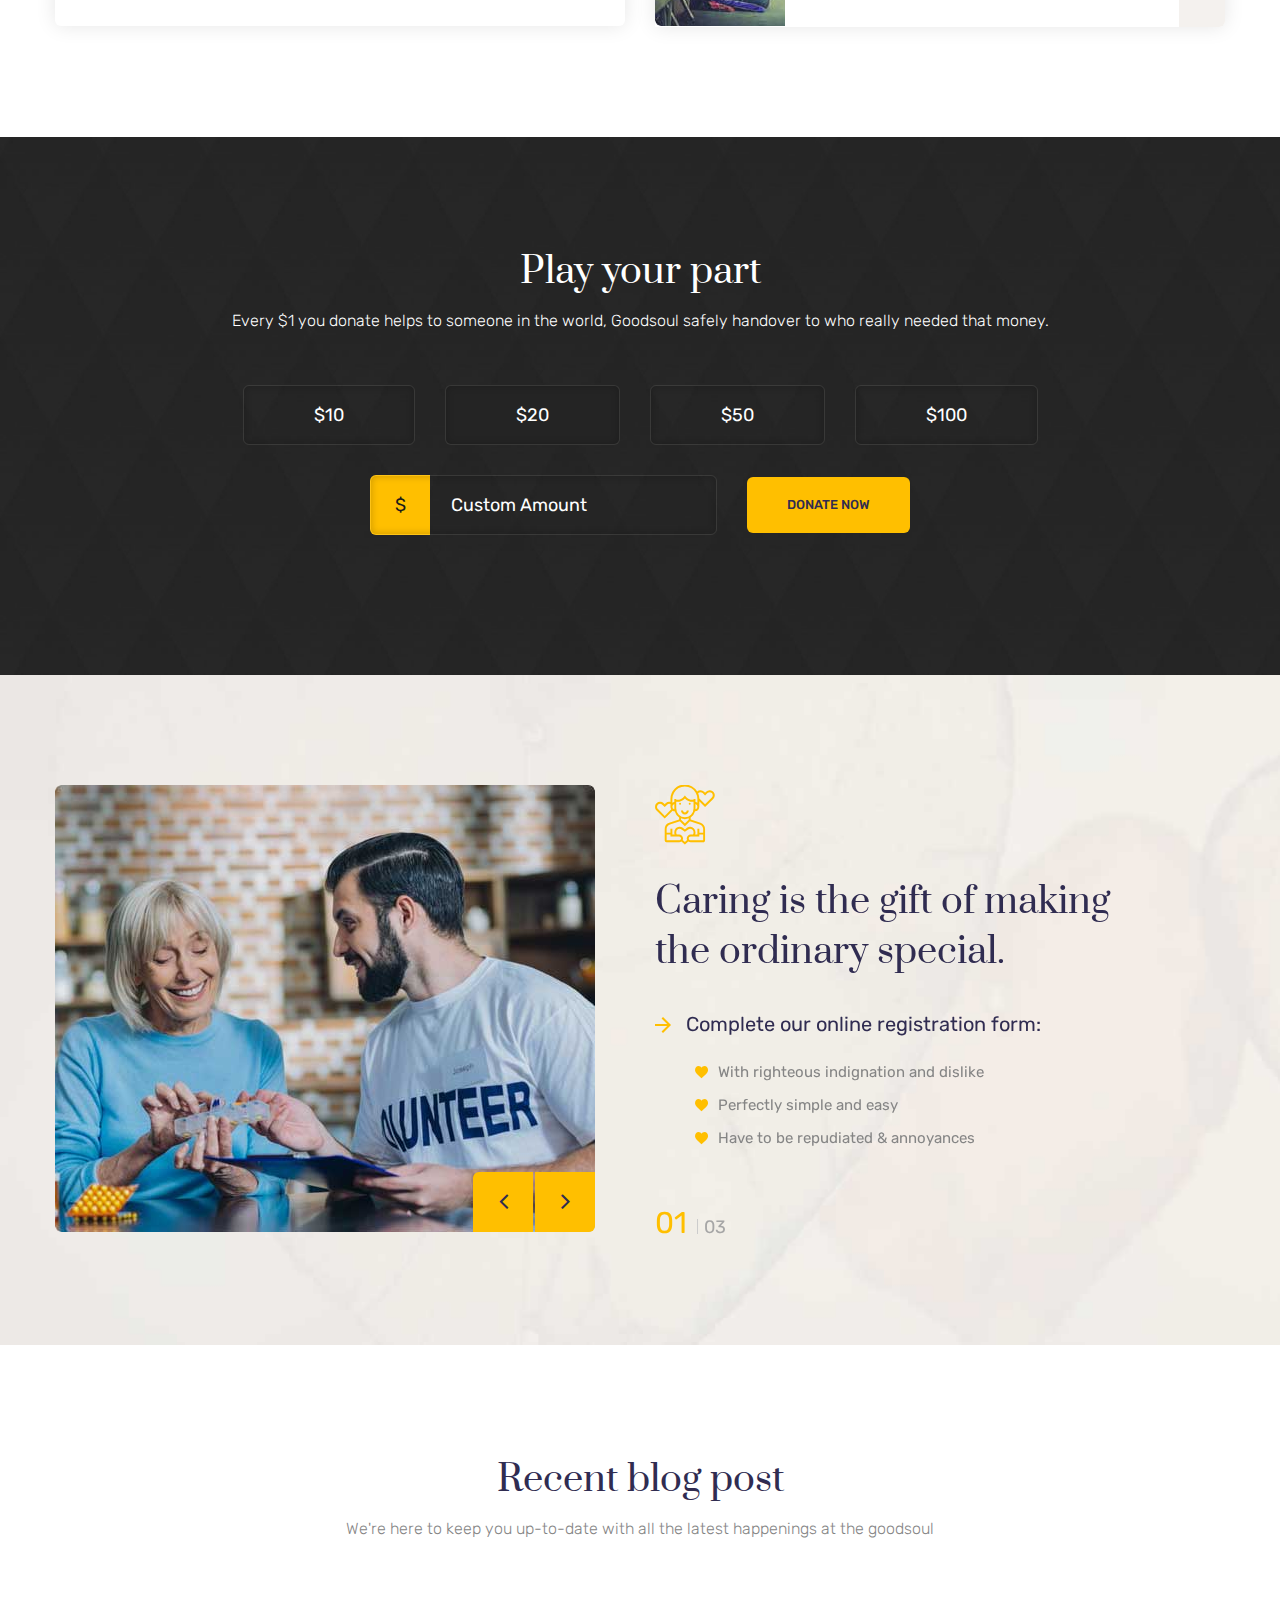
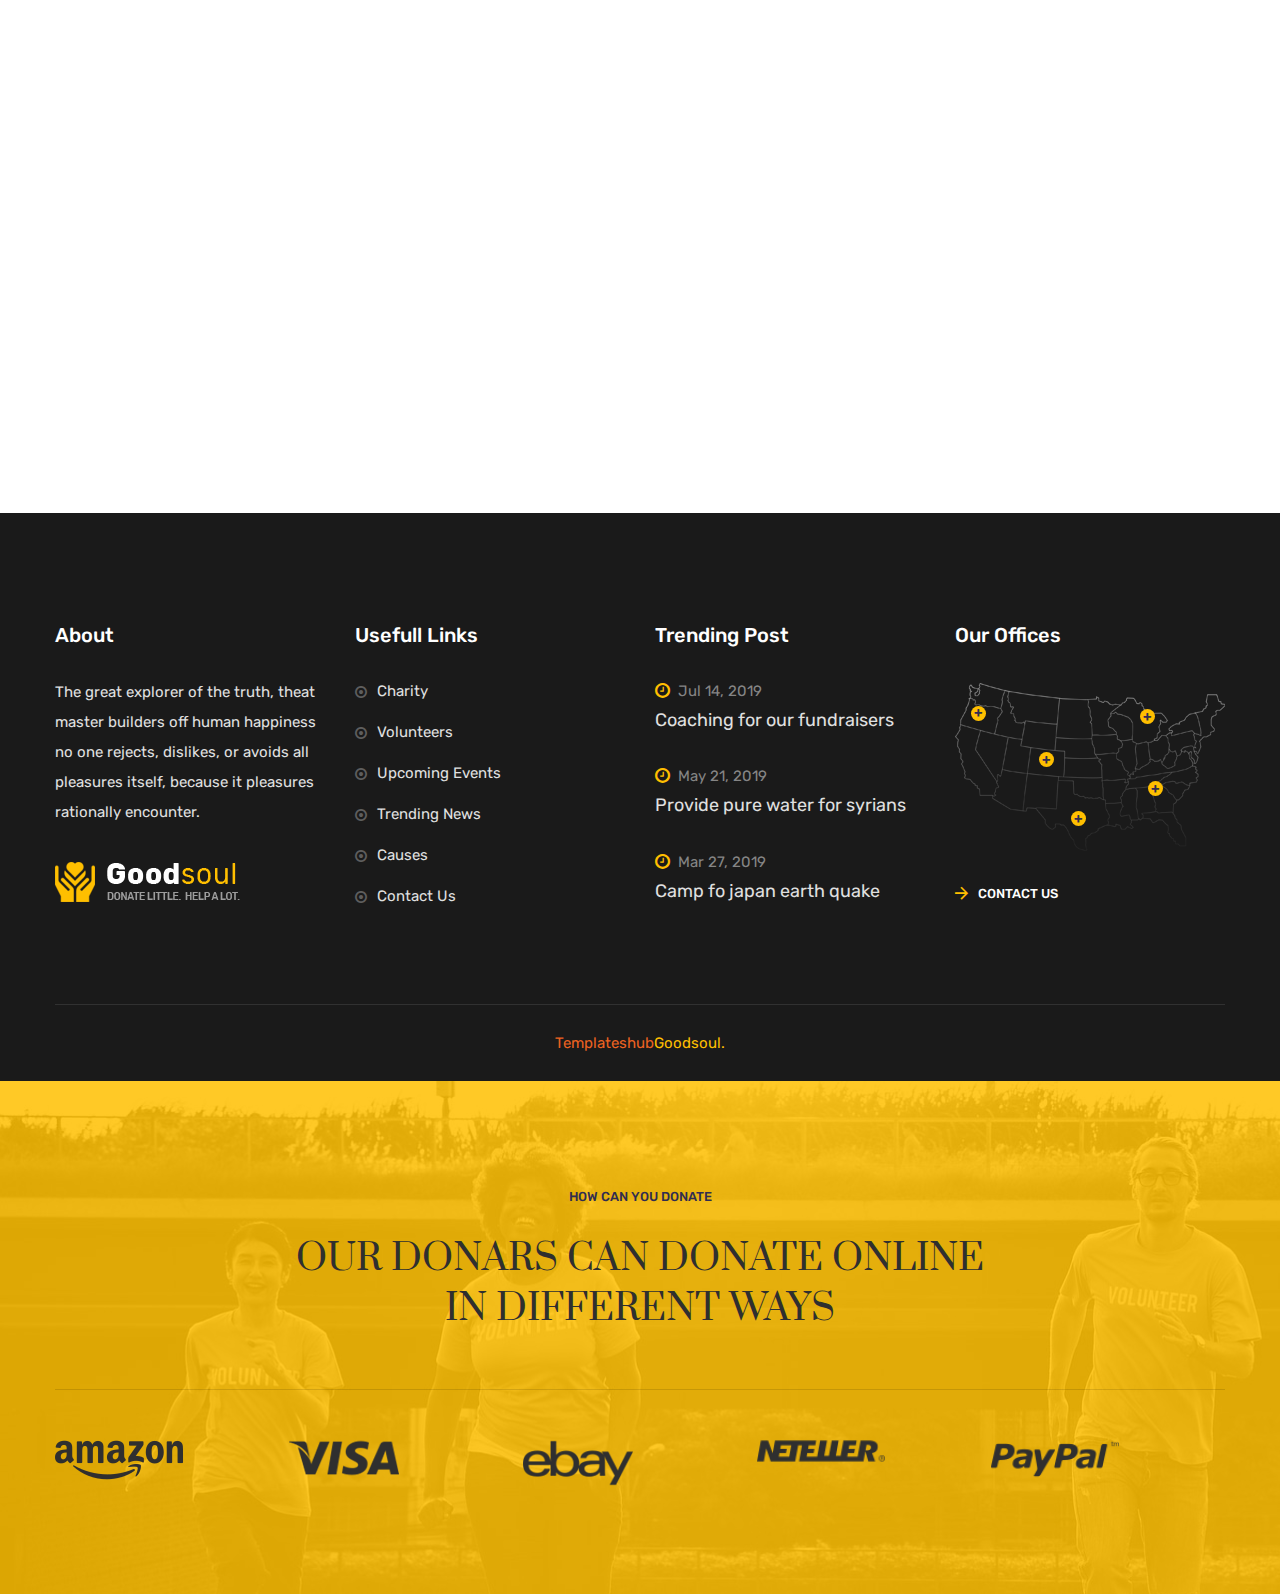
==== commit 635349cf: "Ubdate index" ====
--- a/index.html
+++ b/index.html
@@ -4,7 +4,7 @@
 <!-- Goodsoul_html/index-2.html  20 Nov 2019 03:27:59 GMT -->
 <head>
 <meta charset="utf-8">
-<title>ORG</title>
+<title>Goodsoul HTML Template</title>
 
 <link rel="shortcut icon" href="images/favicon-2.png" type="image/x-icon">
 <link rel="icon" href="images/favicon-2.png" type="image/x-icon">
@@ -36,48 +36,52 @@
 
 <div class="page-wrapper">
     <!-- Preloader -->
-   <!--  <div class="loader-wrap">
+    <div class="loader-wrap">
         <div class="preloader style-two"></div>
         <div class="layer layer-one"><span class="overlay"></span></div>
         <div class="layer layer-two"><span class="overlay"></span></div>        
         <div class="layer layer-three"><span class="overlay"></span></div>        
-    </div> -->
+    </div>
     
     <!-- Main Header-->
     <header class="main-header style-two">
-        <!-- Top bar -->
-        <div class="top-bar style-two">
-            <div class="auto-container">
-                <div class="wrapper-box">
-                    <div class="left-content">
-                        <div class="text">Solo tenemos lo que damos...  <a href="#" class="donate-box-btn">Dona ahora.</a></div>
-                    </div>
-                    <div class="right-content">
-                        <ul class="contact-info">
-                            <li><span class="flaticon-mail"></span><a href="mailto:support@charity.com">support@charity.com</a></li>
-                            <li><span class="flaticon-phone"></span><a href="tel:+211456789">+211 456 789</a></li>
-                        </ul>
-                        <div class="language-switcher d-none">
-                            <div class="languages">
-                                <span class="current" title="English">En</span>
-                                <span class="hover">English</span>
-                                <ul>
-                                <li><a href="#">English</a></li>
-                                    <li><a href="#">Hindi</a></li>
-                                    <li><a href="#">Tamil</a></li>
-                                    <li><a href="#">Kannada</a></li>
-                                    <li><a href="#">Gujarathi</a></li>
-                                </ul>
-                            </div>
-                        </div>
-                        <div class="link-btn">
-                            <a href="#" class="theme-btn btn-style-four"><span>Donar</span></a>
-                        </div>
-                    </div>
-                </div>                
-            </div>
-        </div>
-
+       <!-- Top bar -->
+       <div class="top-bar style-two">
+        <div class="auto-container">
+            <div class="wrapper-box">
+                <div class="left-content">
+                    <div class="text">Solo tenemos lo que damos...  <a href="#" class="donate-box-btn">Dona ahora.</a></div>
+                </div>
+                <div class="right-content">
+                    <ul class="contact-info">
+                        <li><span class="flaticon-mail"></span><a href="mailto:support@charity.com">support@charity.com</a></li>
+                        <li><span class="flaticon-phone"></span><a href="tel:+211456789">+240 456 789</a></li>
+                    </ul>
+                    <div class="language-switcher d-none">
+                        <div class="languages">
+                            <span class="current" title="English">En</span>
+                            <span class="hover">English</span>
+                            <ul>
+                            <li><a href="#">English</a></li>
+                                <li><a href="#">Hindi</a></li>
+                                <li><a href="#">Tamil</a></li>
+                                <li><a href="#">Kannada</a></li>
+                                <li><a href="#">Gujarathi</a></li>
+                            </ul>
+                        </div>
+                    </div>
+                    <div class="link-btn">
+                        <a href="#" class="theme-btn btn-style-four"><span>Donar</span></a>
+                    </div>
+                </div>
+            </div>                
+        </div>
+    </div>
+    <!--  -->
+
+       
+
+        
         <!-- Header Upper -->
         <div class="header-upper style-two">
             <div class="auto-container">
@@ -99,23 +103,26 @@
                                             <li class="dropdown current"><a href="index.html">Inicio</a> </li>
                                                 
                                            
-                                            <li class="dropdown"><a href="#">Quienes somos?</a>
+                                            <li class="dropdown"><a href="#">Quiénes somos?</a>
                                                 <ul>
                                                     <li><a href="nosotros.html">Sobre nosotros</a></li>
-                                                    <li><a href="team.html">Nuestro Equipo</a></li>
+                                                    <li><a href="#equipo">Nuestro Equipo</a></li>
                                                 </ul>
                                             </li>
                                             <li class="dropdown"><a href="#">Lo que hacemos</a>
                                                 <ul>
-                                                    <li><a href="causes-1.html">Nuestro trabajo</a></li>
+                                                    <li><a href="nuestro-trabajo.html">Nuestro trabajo</a></li>
                                                     <li><a href="causes-1.html">Donde trabajamos</a></li>
                                                     <li><a href="causes-2.html">Informes y finanzas</a></li>
                                                     <li><a href="causes-3.html">Asociaciones</a></li>
                                                     <li><a href="cause-details.html">Single Cause</a></li>
                                                 </ul>
                                             </li>
-                                            <li class=""><a href="eventos.html">Eventos</a>
-                                              
+                                            <li class="dropdown"><a href="#">Eventos</a>
+                                                <ul>
+                                                    <li><a href="events-1.html">Events</a></li>
+                                                    <li><a href="event-details.html">Single Event</a></li>
+                                                </ul>
                                             </li>
                                             <li class="dropdown"><a href="#">Noticias</a>
                                                 
@@ -150,7 +157,7 @@
                                   <i class="flaticon-menu"></i>
                                 </button>
                             </div>
-                            <div class="link-btn">
+                            <div class="link-btn voluntario">
                                 <a href="#" class="theme-btn btn-style-four"><span>Ser voluntario</span></a>
                             </div>
                         </div>
@@ -159,36 +166,6 @@
             </div>
         </div>
         <!--End Header Upper-->
-
-        <!--End Header Upper-->
-        <div class="sticky-header style-two">
-            <div class="auto-container">
-                <div class="wrapper-box">
-                    <div class="logo-column">
-                        <div class="logo-box">
-                            <div class="logo"><a href="index-2.html"><img src="images/logo-3.png" alt="" title=""></a></div>
-                        </div>
-                    </div>
-                    <div class="menu-column">
-                        <div class="nav-outer">
-                            
-                            <div class="nav-inner">
-
-                                <!-- Main Menu -->
-                                <nav class="main-menu navbar-expand-xl navbar-dark">
-                                    
-                                    <div class="collapse navbar-collapse">
-                                        <ul class="navigation">
-                                        </ul>
-                                    </div>
-                                </nav><!-- Main Menu End-->
-
-                            </div>
-                        </div>
-                    </div>
-                </div>
-            </div>
-        </div>
         
         <!-- Mobile Menu  -->
         <div class="mobile-menu style-two">
@@ -352,10 +329,10 @@
                                     </div>
                                 </div>
                                 <div class="wrapper-box">
-                                    <h4><a href="cause-details.html">Ayudar a la educación de las...</a></h4>
+                                    <h4><a href="cause-details.html">Help girls education</a></h4>
                                     <div class="info-box">
-                                        <a href="#"><span>RECAUDADO:</span> 72.000 xaf</a>
-                                        <a href="#"><span>META:</span> 100.000 xaf</a>
+                                        <a href="#"><span>Raised:</span> $72000</a>
+                                        <a href="#"><span>Goal:</span> $100000</a>
                                     </div>
                                 </div>
                             </div>
@@ -384,10 +361,10 @@
                                     </div>
                                 </div>
                                 <div class="wrapper-box">
-                                    <h4><a href="cause-details.html">Bolanile lucha contra el cáncer</a></h4>
+                                    <h4><a href="cause-details.html">Bolanile fight cancer</a></h4>
                                     <div class="info-box">
-                                        <a href="#"><span>RECAUDADO:</span> 72.000 xaf</a>
-                                        <a href="#"><span>META:</span> 100.000 xaf</a>
+                                        <a href="#"><span>Raised:</span> $98400</a>
+                                        <a href="#"><span>Goal:</span> $120000</a>
                                     </div>
                                 </div>
                             </div>
@@ -416,10 +393,10 @@
                                     </div>
                                 </div>
                                 <div class="wrapper-box">
-                                    <h4><a href="cause-details.html">Donación para personas des...</a></h4>
+                                    <h4><a href="cause-details.html">Donation for helpless people</a></h4>
                                     <div class="info-box">
-                                        <a href="#"><span>RECAUDADO:</span> 72.000 xaf</a>
-                                        <a href="#"><span>META:</span> 100.000 xaf</a>
+                                        <a href="#"><span>Raised:</span> $41600</a>
+                                        <a href="#"><span>Goal:</span> $8000</a>
                                     </div>
                                 </div>
                             </div>
@@ -434,7 +411,7 @@
     <section class="feature-section">
         <div class="auto-container">
             <div class="sec-title text-center">
-                <h1>Únete al movimiento</h1>
+                <h1>Live as a human being</h1>
                 <div class="text">The right way to live as a human being, Just help to those people really need your help.</div>
             </div>
             <div class="row">
@@ -444,11 +421,11 @@
                         <div class="icon-box">
                             <img src="images/icons/icon-6.png" alt="">
                         </div>
-                        <h4>Conviértete en voluntario</h4>
+                        <h4>Become a Volunteer</h4>
                         <div class="overlay" style="background-image: url(images/background/bg-2.jpg);">
-                            <h4>Conviértete en voluntario</h4>
+                            <h4>Become a Volunteer</h4>
                             <div class="text">Indignation and dislike mens all <br>beguiled demoralized. </div>
-                            <div class="link-btn"><a href="#" class="theme-btn btn-style-five"><span>MÁS  DETALLES</span></a></div>
+                            <div class="link-btn"><a href="#" class="theme-btn btn-style-five"><span>More Details</span></a></div>
                         </div>
                     </div>
                 </div>
@@ -458,11 +435,11 @@
                         <div class="icon-box">
                             <img src="images/icons/icon-7.png" alt="">
                         </div>
-                        <h4>Aldeas para niños</h4>
+                        <h4>Shelter for Homeless</h4>
                         <div class="overlay" style="background-image: url(images/background/bg-2.jpg);">
-                            <h4>Refugio para personas sin hogar</h4>
+                            <h4>Shelter for Homeless</h4>
                             <div class="text">Indignation and dislike mens all <br>beguiled demoralized. </div>
-                            <div class="link-btn"><a href="#" class="theme-btn btn-style-five"><span>MÁS  DETALLES</span></a></div>
+                            <div class="link-btn"><a href="#" class="theme-btn btn-style-five"><span>More Details</span></a></div>
                         </div>
                     </div>
                 </div>
@@ -472,11 +449,11 @@
                         <div class="icon-box">
                             <img src="images/icons/icon-8.png" alt="">
                         </div>
-                        <h4>Hacer el mundo más feliz</h4>
+                        <h4>Make World Happier</h4>
                         <div class="overlay" style="background-image: url(images/background/bg-2.jpg);">
-                            <h4>Hacer el mundo más feliz</h4>
+                            <h4>Make World Happier</h4>
                             <div class="text">Indignation and dislike mens all <br>beguiled demoralized. </div>
-                            <div class="link-btn"><a href="#" class="theme-btn btn-style-five"><span>MÁS  DETALLES</span></a></div>
+                            <div class="link-btn"><a href="#" class="theme-btn btn-style-five"><span>More Details</span></a></div>
                         </div>
                     </div>
                 </div>
@@ -486,11 +463,11 @@
                         <div class="icon-box">
                             <img src="images/icons/icon-9.png" alt="">
                         </div>
-                        <h4>Dale Vida Saludable</h4>
+                        <h4>Give Helthy Life</h4>
                         <div class="overlay" style="background-image: url(images/background/bg-2.jpg);">
-                            <h4>Dale Vida Saludable</h4>
+                            <h4>Give Helthy Life</h4>
                             <div class="text">Indignation and dislike mens all <br>beguiled demoralized. </div>
-                            <div class="link-btn"><a href="#" class="theme-btn btn-style-five"><span>MÁS  DETALLES</span></a></div>
+                            <div class="link-btn"><a href="#" class="theme-btn btn-style-five"><span>More Details</span></a></div>
                         </div>
                     </div>
                 </div>
@@ -500,11 +477,11 @@
             <div class="auto-container">
                 <div class="wrapper-box">
                     <div class="left-content">
-                        <h3>Tienes el poder de traer felicidad.</h3>
+                        <h3>You have the power to bring happiness.</h3>
                         <div class="text">Expound the actual teachings of the great explorer of the truth, the masterr of human happiness.</div>
                     </div>
                     <div class="right-content">
-                        <a href="#" class="theme-btn btn-style-five"><span>Conozca a nuestro equipo</span></a>
+                        <a href="#" class="theme-btn btn-style-five"><span>Meet Our Team</span></a>
                     </div>
                 </div>
             </div>                
@@ -618,7 +595,7 @@
     <section class="projects-section">
         <div class="auto-container">
             <div class="sec-title text-center">
-                <h1>Proyectos que hemos realizado</h1>
+                <h1>Projects we have done</h1>
                 <div class="text">The right way to live as a human being, Just help to those people really need your help.</div>
             </div>
             <div class="row">
@@ -759,7 +736,7 @@
     <section class="events-section-two">
         <div class="auto-container">
             <div class="sec-title text-center">
-                <h1>Nuestros eventos</h1>
+                <h1>Our exciting events</h1>
                 <div class="text">Here are our exciting events...would be great to see you at the next one!</div>
             </div>
             <div class="row">
@@ -830,14 +807,31 @@
     <section class="payment-donate-section" style="background-image: url(images/background/bg-8.jpg);">
         <div class="auto-container">
             <div class="sec-title text-center light">
-                <h1>Tu granito de arena puede salvar vidas</h1>
-                <div class="text">Cada centavo que donas ayuda a alguien en el mundo, ORG lo entrega de manera segura a quien realmente necesitaba ese dinero.</div>
+                <h1>Play your part</h1>
+                <div class="text">Every $1 you donate helps to someone in the world, Goodsoul safely handover  to who really needed that money.</div>
             </div>
             <form action="#">
-               
+                <ul class="chicklet-list clearfix text-center">
+                    <li>
+                        <input type="radio" id="donate-amount-5" name="donate-amount" />
+                        <label for="donate-amount-5" data-amount="10" >$10</label>
+                    </li>
+                    <li>
+                        <input type="radio" id="donate-amount-6" name="donate-amount" checked="checked" />
+                        <label for="donate-amount-6" data-amount="20">$20</label>
+                    </li>
+                    <li>
+                        <input type="radio" id="donate-amount-7" name="donate-amount" />
+                        <label for="donate-amount-7" data-amount="50">$50</label>
+                    </li>
+                    <li>
+                        <input type="radio" id="donate-amount-8" name="donate-amount" />
+                        <label for="donate-amount-8" data-amount="100">$100</label>
+                    </li>
+                </ul>
                 <div class="other-amount d-flex align-items-center justify-content-center">
-                  
-                    <button class="theme-btn btn-style-five" type="submit"><span>Dona ahora</span></button>
+                    <div class="form-group"><input type="text" placeholder="Custom Amount"></div>
+                    <button class="theme-btn btn-style-five" type="submit"><span>Donate Now</span></button>
                 </div>
                     
             </form>
@@ -933,7 +927,7 @@
     <section class="blog-section">
         <div class="auto-container">
             <div class="sec-title text-center">
-                <h1>Publicación de noticias reciente</h1>
+                <h1>Recent blog post</h1>
                 <div class="text">We're here to keep you up-to-date with all the latest happenings at the goodsoul</div>
             </div>
             <div class="row">
@@ -1029,25 +1023,6 @@
         </div>
     </section>
 
-     <!-- Via Payment Section -->
-    
-    <!-- Client section -->
-    <section class="client-section style-three">
-        <div class="auto-container">
-            <div class="sec-title text-center">
-                <h1>Patrocinadores</h1>
-                <div class="text">The following  list of people contributed their 100%  support to help our thousands of causes.</div>
-            </div>
-            <div class="sponsors-carousel owl-carousel owl-theme owl-nav-none owl-dots-none">
-                <div class="image" data-toggle="tooltip" data-placement="top" title="media partner"><a href="#"><img src="images/clients/client-1.png" alt=""></a></div>
-                <div class="image" data-toggle="tooltip" data-placement="top" title="media partner"><a href="#"><img src="images/clients/client-2.png" alt=""></a></div>
-                <div class="image" data-toggle="tooltip" data-placement="top" title="media partner"><a href="#"><img src="images/clients/client-3.png" alt=""></a></div>
-                <div class="image" data-toggle="tooltip" data-placement="top" title="media partner"><a href="#"><img src="images/clients/client-4.png" alt=""></a></div>
-                <div class="image" data-toggle="tooltip" data-placement="top" title="media partner"><a href="#"><img src="images/clients/client-5.png" alt=""></a></div>
-            </div>
-            <div class="text-two text-center">To learn about becoming a partner, contact us at: <a href="mailto:support@goodsoul.com">support@goodsoul.com</a> or <a href="tel:+8889991234">1-888-999-1234</a></div>
-        </div>
-    </section>
     <!-- Main Footer -->
     <footer class="main-footer style-two">
         <div class="auto-container">
@@ -1134,7 +1109,25 @@
         <div class="scroll-to-top scroll-to-target style-two" data-target="html"><span class="icon flaticon-next"></span></div>
     </footer>
 
-   
+    <!-- Via Payment Section -->
+    <section class="via-payment-section" style="background-image: url(images/background/bg-9.jpg);">
+        <div class="auto-container">
+            <h5>How can you donate</h5>
+            <h1>Our donars can donate online <br>in different ways </h1>
+            <div class="five-item-carousel owl-theme owl-carousel owl-nav-none owl-dots-none">
+                <div class="image"><a href="#"><img src="images/resource/payment-method-1.png" alt=""></a></div>
+                <div class="image"><a href="#"><img src="images/resource/payment-method-2.png" alt=""></a></div>
+                <div class="image"><a href="#"><img src="images/resource/payment-method-3.png" alt=""></a></div>
+                <div class="image"><a href="#"><img src="images/resource/payment-method-4.png" alt=""></a></div>
+                <div class="image"><a href="#"><img src="images/resource/payment-method-5.png" alt=""></a></div>
+                <div class="image"><a href="#"><img src="images/resource/payment-method-1.png" alt=""></a></div>
+                <div class="image"><a href="#"><img src="images/resource/payment-method-2.png" alt=""></a></div>
+                <div class="image"><a href="#"><img src="images/resource/payment-method-3.png" alt=""></a></div>
+                <div class="image"><a href="#"><img src="images/resource/payment-method-4.png" alt=""></a></div>
+                <div class="image"><a href="#"><img src="images/resource/payment-method-5.png" alt=""></a></div>
+            </div>
+        </div>
+    </section>
 
     
 
--- a/css/style.css
+++ b/css/style.css
@@ -8844,6 +8844,7 @@
 
 .cause-block-three h4 a {
 	color: var(--dark-color);
+	text-transform: uppercase;
 }
 
 .cause-block-three .text {
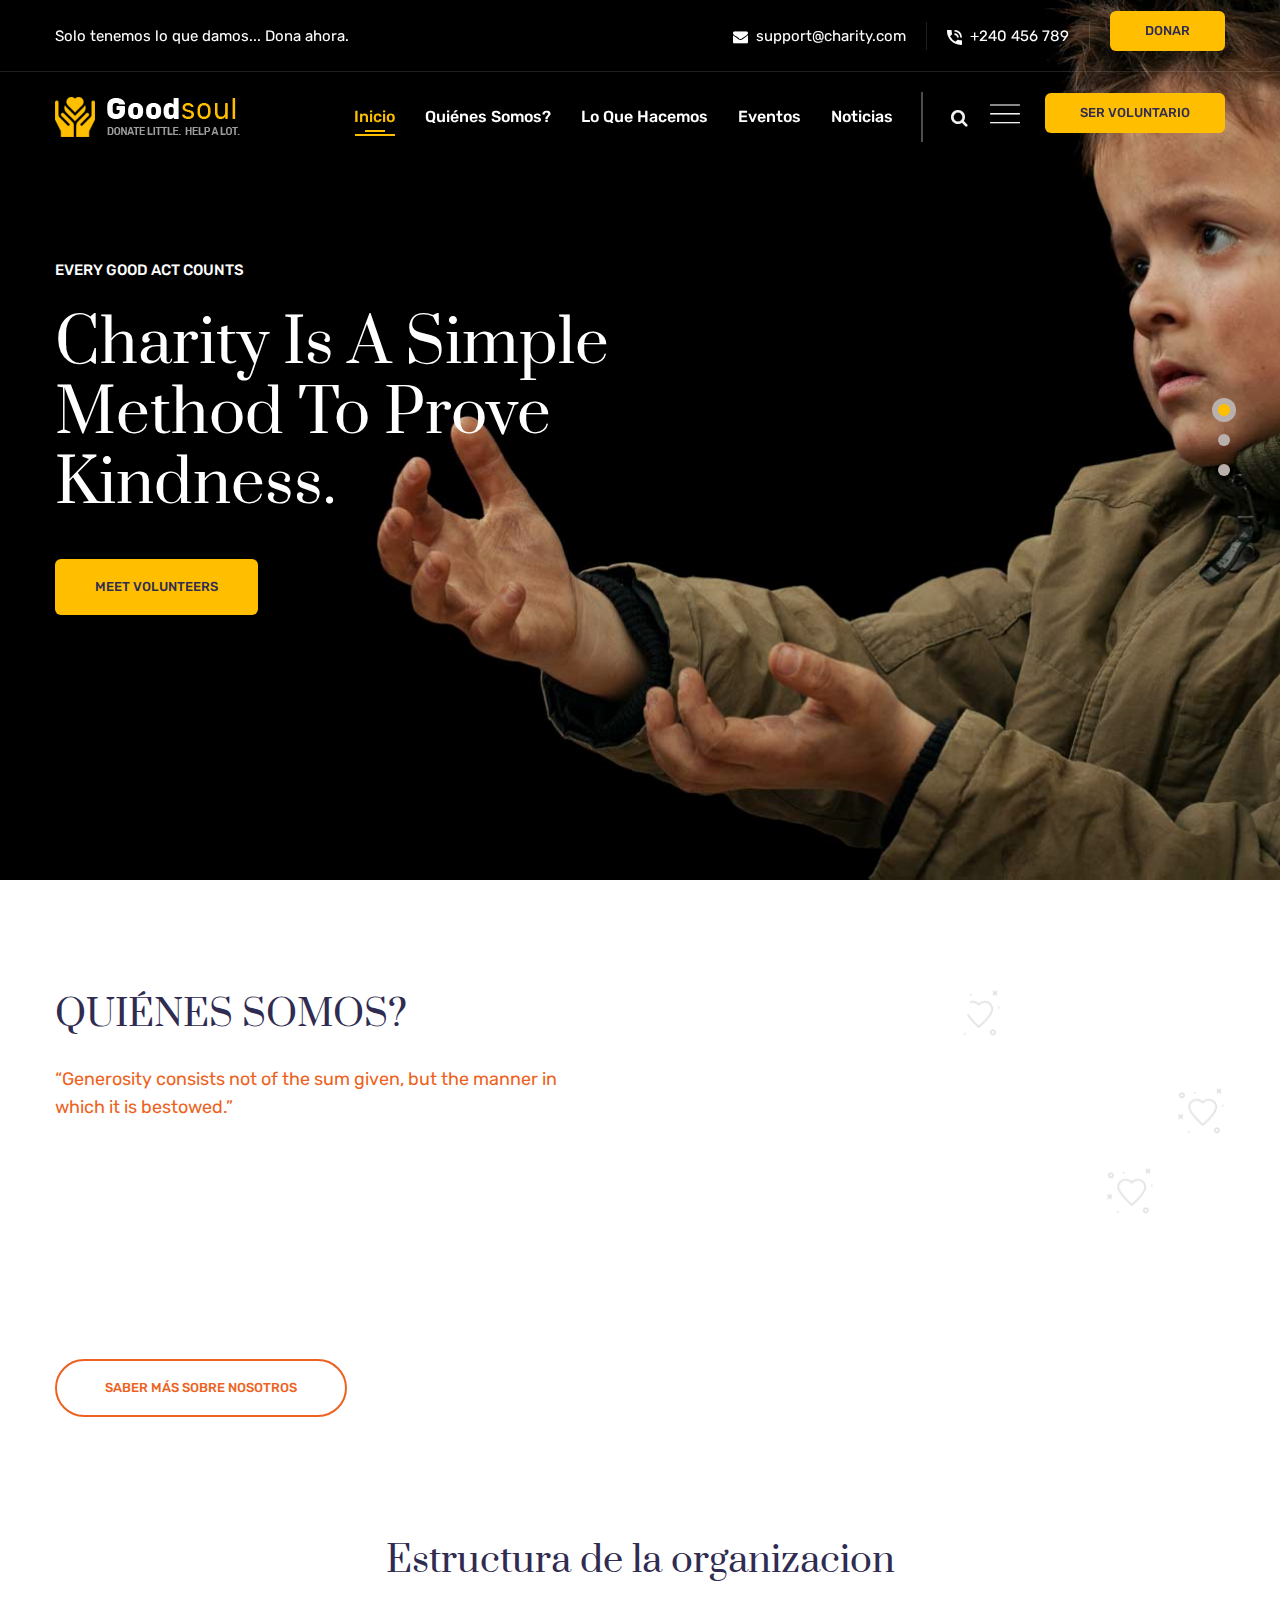
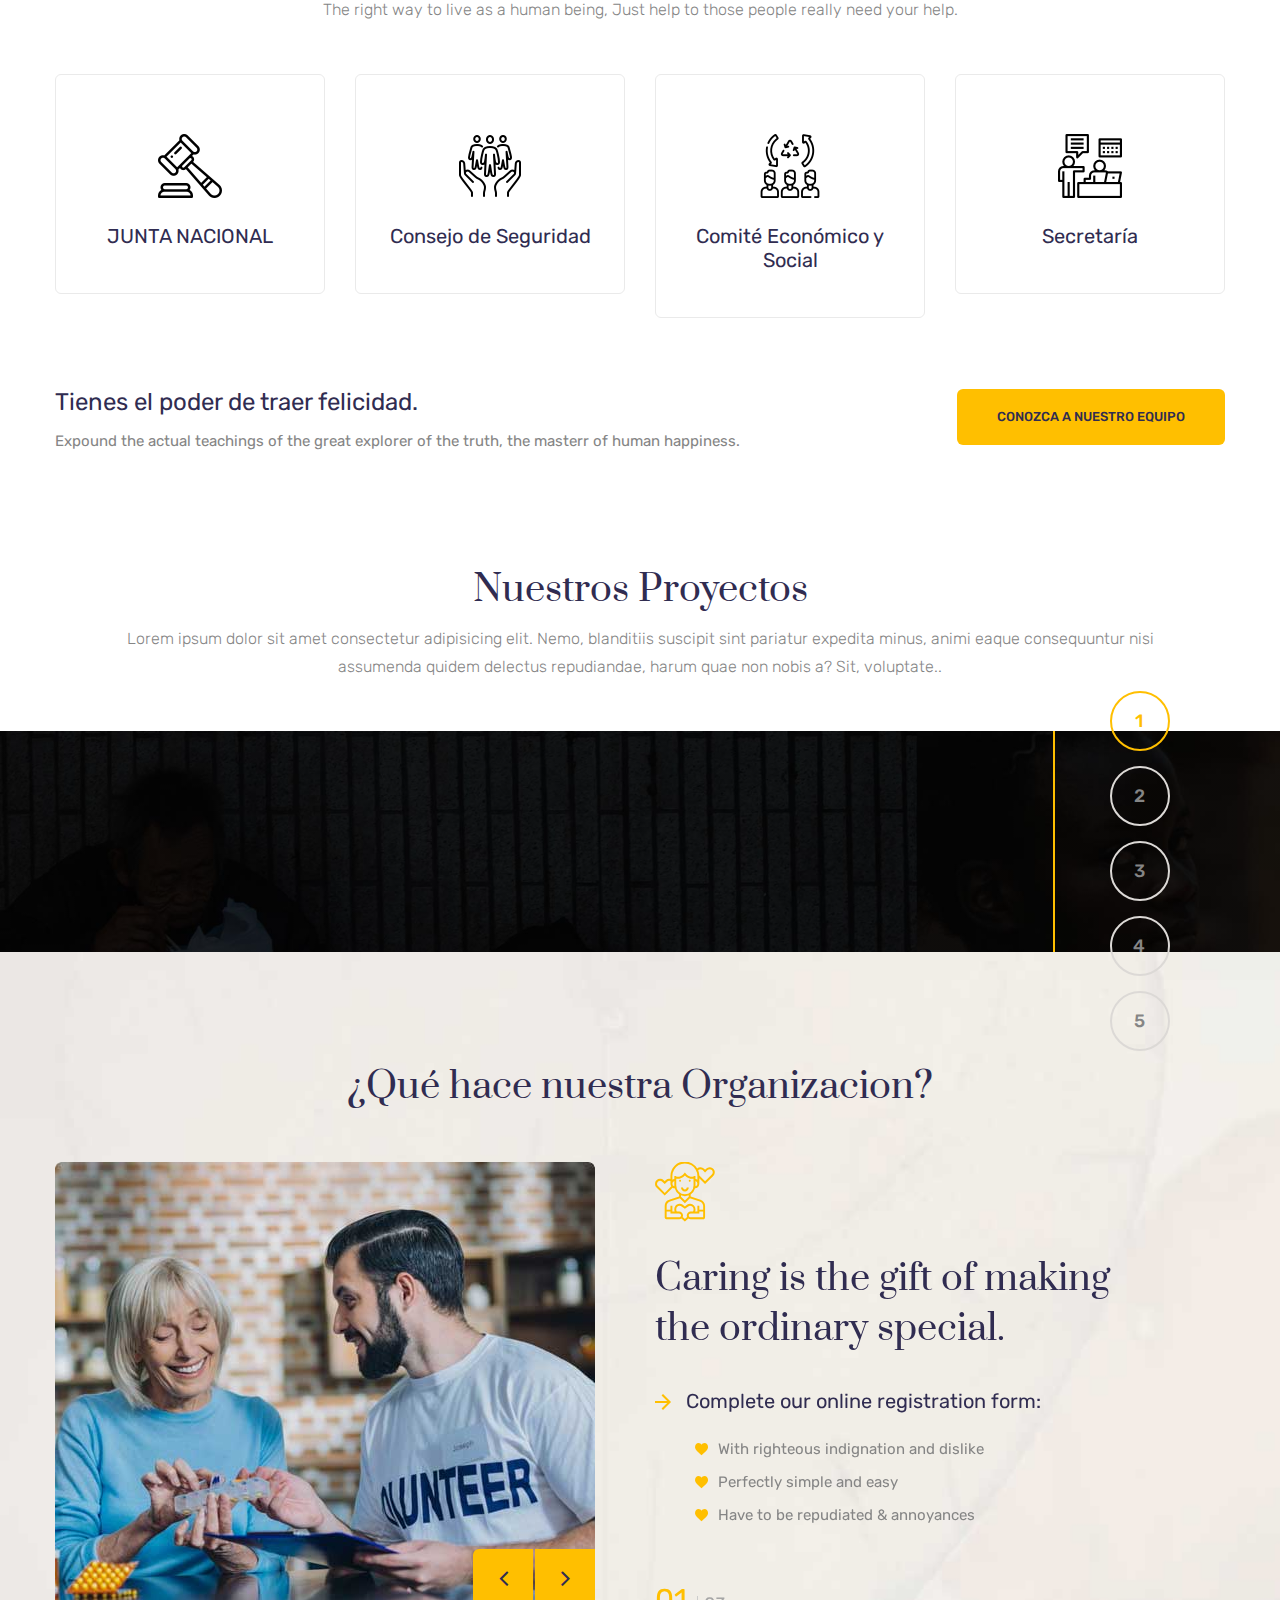
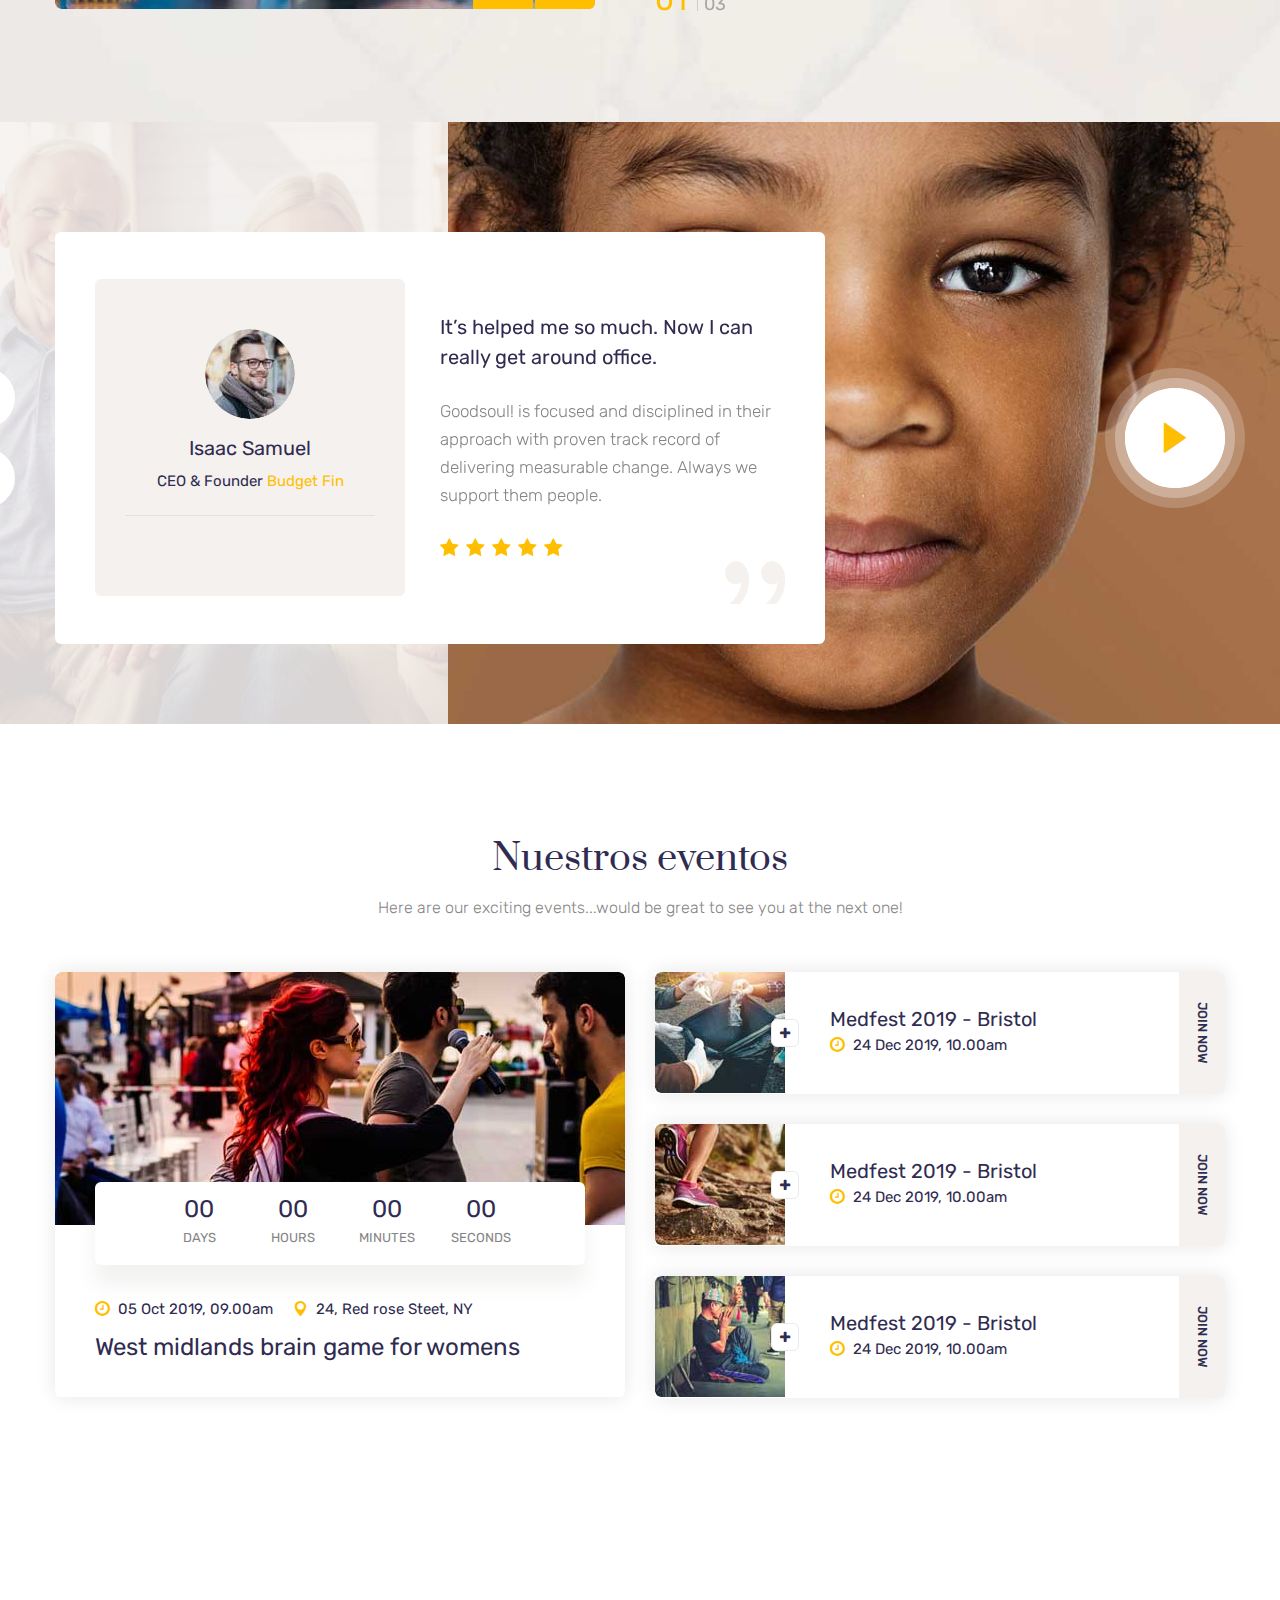
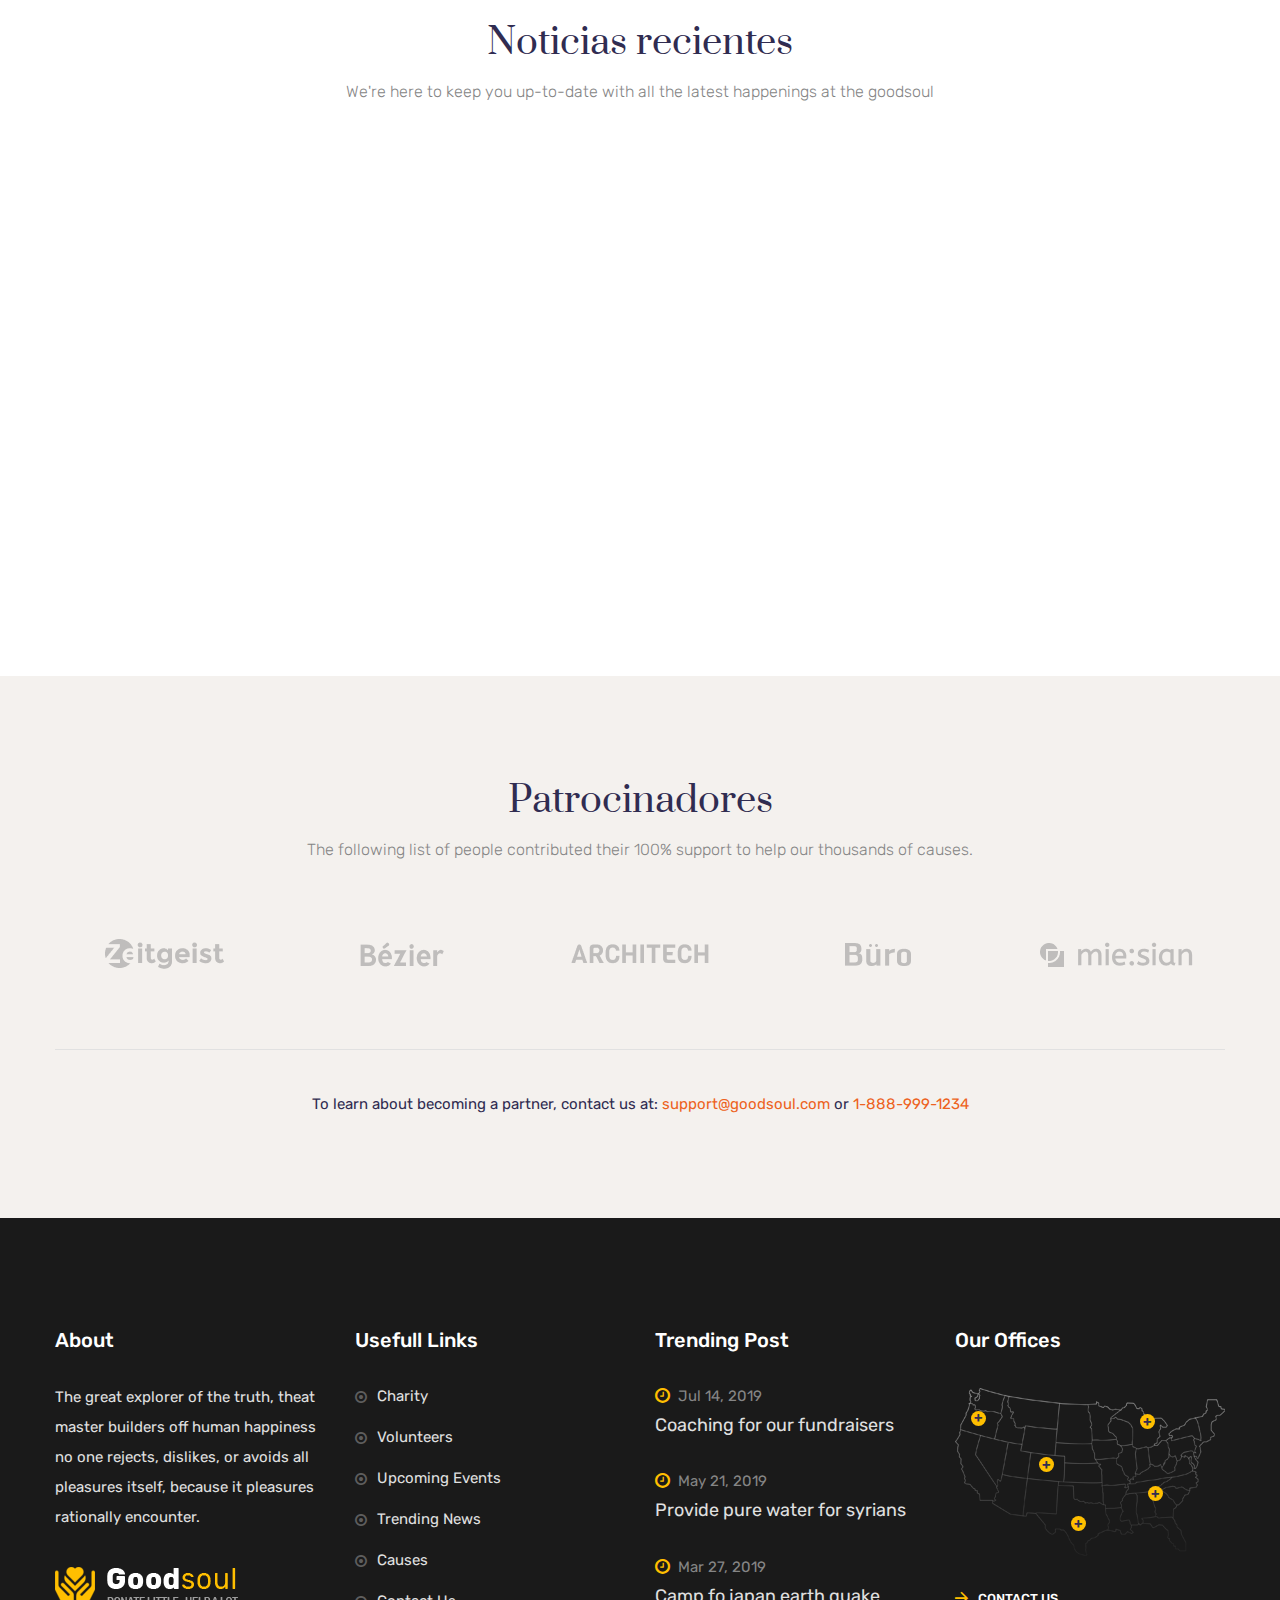
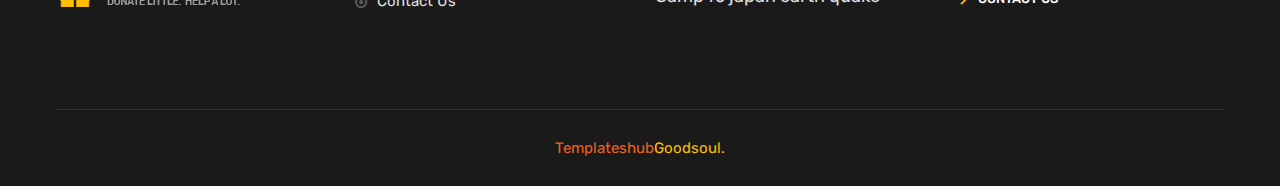
==== commit d8753355: "nueva actualizacion fecha jueves, 9 de febrero de 2023" ====
--- a/index.html
+++ b/index.html
@@ -4,7 +4,7 @@
 <!-- Goodsoul_html/index-2.html  20 Nov 2019 03:27:59 GMT -->
 <head>
 <meta charset="utf-8">
-<title>Goodsoul HTML Template</title>
+<title>ORG</title>
 
 <link rel="shortcut icon" href="images/favicon-2.png" type="image/x-icon">
 <link rel="icon" href="images/favicon-2.png" type="image/x-icon">
@@ -36,12 +36,12 @@
 
 <div class="page-wrapper">
     <!-- Preloader -->
-    <div class="loader-wrap">
+   <!--  <div class="loader-wrap">
         <div class="preloader style-two"></div>
         <div class="layer layer-one"><span class="overlay"></span></div>
         <div class="layer layer-two"><span class="overlay"></span></div>        
         <div class="layer layer-three"><span class="overlay"></span></div>        
-    </div>
+    </div> -->
     
     <!-- Main Header-->
     <header class="main-header style-two">
@@ -300,118 +300,50 @@
         </div>
     </section>
     <!-- End Bnner Section -->
-
-    <!-- Causes Section Two -->
-    <section class="causes-section-two">
+    <!-- quienes somos -->
+     <!-- About Section -->
+     <section class="about-section">
         <div class="auto-container">
-            <div class="cause-wrapper">
-                <div class="row">
-                    <!-- Cause Block two -->
-                    <div class="cause-block-two col-lg-4">
-                        <div class="inner-box">
-                            <div class="image">
-                                <img src="images/resource/cause-4.jpg" alt="">
-                                <div class="overlay">
-                                    <a href="cause-details.html" class="theme-btn btn-style-seven"><span>More Details</span></a>
-                                </div>
-                            </div>
-                            <div class="lower-content">
-                                <!--Progress Levels-->
-                                <div class="progress-levels style-two">
-                                            
-                                    <!--Skill Box-->
-                                    <div class="progress-box wow fadeInRight" data-wow-delay="100ms" data-wow-duration="1500ms">
-                                        <div class="inner">
-                                            <div class="bar">
-                                                <div class="bar-innner"><div class="bar-fill" data-percent="60"><div class="percent"></div></div></div>
-                                            </div>
-                                        </div>
-                                    </div>
-                                </div>
-                                <div class="wrapper-box">
-                                    <h4><a href="cause-details.html">Help girls education</a></h4>
-                                    <div class="info-box">
-                                        <a href="#"><span>Raised:</span> $72000</a>
-                                        <a href="#"><span>Goal:</span> $100000</a>
-                                    </div>
-                                </div>
-                            </div>
-                        </div>
-                    </div>
-                    <!-- Cause Block two -->
-                    <div class="cause-block-two col-lg-4">
-                        <div class="inner-box">
-                            <div class="image">
-                                <img src="images/resource/cause-5.jpg" alt="">
-                                <div class="overlay">
-                                    <a href="cause-details.html" class="theme-btn btn-style-seven"><span>More Details</span></a>
-                                </div>
-                            </div>
-                            <div class="lower-content">
-                                <!--Progress Levels-->
-                                <div class="progress-levels style-two">
-                                            
-                                    <!--Skill Box-->
-                                    <div class="progress-box wow fadeInRight" data-wow-delay="100ms" data-wow-duration="1500ms">
-                                        <div class="inner">
-                                            <div class="bar">
-                                                <div class="bar-innner"><div class="bar-fill" data-percent="82"><div class="percent"></div></div></div>
-                                            </div>
-                                        </div>
-                                    </div>
-                                </div>
-                                <div class="wrapper-box">
-                                    <h4><a href="cause-details.html">Bolanile fight cancer</a></h4>
-                                    <div class="info-box">
-                                        <a href="#"><span>Raised:</span> $98400</a>
-                                        <a href="#"><span>Goal:</span> $120000</a>
-                                    </div>
-                                </div>
-                            </div>
-                        </div>
-                    </div>
-                    <!-- Cause Block two -->
-                    <div class="cause-block-two col-lg-4">
-                        <div class="inner-box">
-                            <div class="image">
-                                <img src="images/resource/cause-6.jpg" alt="">
-                                <div class="overlay">
-                                    <a href="cause-details.html" class="theme-btn btn-style-seven"><span>More Details</span></a>
-                                </div>
-                            </div>
-                            <div class="lower-content">
-                                <!--Progress Levels-->
-                                <div class="progress-levels style-two">
-                                            
-                                    <!--Skill Box-->
-                                    <div class="progress-box wow fadeInRight" data-wow-delay="100ms" data-wow-duration="1500ms">
-                                        <div class="inner">
-                                            <div class="bar">
-                                                <div class="bar-innner"><div class="bar-fill" data-percent="52"><div class="percent"></div></div></div>
-                                            </div>
-                                        </div>
-                                    </div>
-                                </div>
-                                <div class="wrapper-box">
-                                    <h4><a href="cause-details.html">Donation for helpless people</a></h4>
-                                    <div class="info-box">
-                                        <a href="#"><span>Raised:</span> $41600</a>
-                                        <a href="#"><span>Goal:</span> $8000</a>
-                                    </div>
-                                </div>
-                            </div>
-                        </div>
-                    </div>
-                </div>                
+            <div class="row">
+                <div class="col-lg-6">
+                    <div class="about-content-block">
+                        <h1>QUIÉNES SOMOS?</h1>
+                        <h4>“Generosity consists not of the sum given, but the manner in <br>which it is bestowed.”</h4>
+                        <div class="text wow fadeInUp" data-wow-delay="200ms">How all this mistaken idea of denouncing pleasure and praising pain was born <br>and I will give you a complete account of the system expound the actually <br>teachings of the great explorer of the truth pursues.</div>
+                        <div class="text wow fadeInUp" data-wow-delay="200ms">How all this mistaken idea of denouncing pleasure and praising pain was born <br>and I will give you a complete account of the system expound the actually <br>teachings of the great explorer of the truth pursues.</div>
+                        <div class="link-btn-two">
+                            <a href="#" class="theme-btn btn-style-one"><span>Saber más sobre nosotros</span></a>
+                        </div>
+                    </div>
+                </div>
+                <div class="col-lg-6">
+                    <div class="about-image-block">
+                        <div class="">
+                            <div class="image wow zoomIn" data-wow-delay="500ms">
+                           
+                        </div>
+                    </div>
+                        <div class="image-one wow fadeInUp" data-wow-delay="200ms">
+                            <img src="https://images.pexels.com/photos/8060428/pexels-photo-8060428.jpeg?auto=compress&cs=tinysrgb&w=1260&h=750&dpr=1" alt=""></div>
+                        <div class="image-two">
+                           
+                            <a href="https://www.youtube.com/watch?v=nfP5N9Yc72A&amp;t=28s" class="overlay-link lightbox-image video-fancybox"><span class="flaticon-multimedia"></span></a></div>
+                        <div class="image-three wow fadeInRight" data-wow-delay="200ms">
+                           </div>
+                    </div>
+                </div>
             </div>
         </div>
     </section>
-
-    <!-- Feature Section -->
-    <section class="feature-section">
+    <!--  -->
+    <style>
+        
+    </style>
+     <!-- Feature Section -->
+     <section class="feature-section">
         <div class="auto-container">
             <div class="sec-title text-center">
-                <h1>Live as a human being</h1>
+                <h1>Estructura de la organizacion</h1>
                 <div class="text">The right way to live as a human being, Just help to those people really need your help.</div>
             </div>
             <div class="row">
@@ -419,13 +351,14 @@
                 <div class="col-lg-3 col-md-6 feature-block-two">
                     <div class="inner-box">
                         <div class="icon-box">
-                            <img src="images/icons/icon-6.png" alt="">
-                        </div>
-                        <h4>Become a Volunteer</h4>
+                            <img src="./flaticon/junta.png" alt="">
+                        </div>
+                        <h4>JUNTA NACIONAL</h4>
                         <div class="overlay" style="background-image: url(images/background/bg-2.jpg);">
-                            <h4>Become a Volunteer</h4>
+                            <h4>Junta nacional</h4>
                             <div class="text">Indignation and dislike mens all <br>beguiled demoralized. </div>
-                            <div class="link-btn"><a href="#" class="theme-btn btn-style-five"><span>More Details</span></a></div>
+                            <div class="link-btn"><a href="estructura.html" class="theme-btn btn-style-five"><span>Más detalles</span></a></div>
+
                         </div>
                     </div>
                 </div>
@@ -433,13 +366,15 @@
                 <div class="col-lg-3 col-md-6 feature-block-two">
                     <div class="inner-box">
                         <div class="icon-box">
-                            <img src="images/icons/icon-7.png" alt="">
-                        </div>
-                        <h4>Shelter for Homeless</h4>
+                            <img src="./flaticon/seguridad.png" alt="">
+                        </div>
+                        <h4>Consejo de Seguridad</h4>
                         <div class="overlay" style="background-image: url(images/background/bg-2.jpg);">
-                            <h4>Shelter for Homeless</h4>
+                            <h4>Consejo de Seguridad</h4>
                             <div class="text">Indignation and dislike mens all <br>beguiled demoralized. </div>
-                            <div class="link-btn"><a href="#" class="theme-btn btn-style-five"><span>More Details</span></a></div>
+                            
+                            <div class="link-btn"><a href="estructura.html" class="theme-btn btn-style-five"><span>Más detalles</span></a></div>
+
                         </div>
                     </div>
                 </div>
@@ -447,13 +382,13 @@
                 <div class="col-lg-3 col-md-6 feature-block-two">
                     <div class="inner-box">
                         <div class="icon-box">
-                            <img src="images/icons/icon-8.png" alt="">
-                        </div>
-                        <h4>Make World Happier</h4>
+                            <img src="./flaticon/005-comunidad.png" alt="">
+                        </div>
+                        <h4>Comité Económico y Social</h4>
                         <div class="overlay" style="background-image: url(images/background/bg-2.jpg);">
-                            <h4>Make World Happier</h4>
+                            <h4>Consejo Económico y Social</h4>
                             <div class="text">Indignation and dislike mens all <br>beguiled demoralized. </div>
-                            <div class="link-btn"><a href="#" class="theme-btn btn-style-five"><span>More Details</span></a></div>
+                            <div class="link-btn"><a href="estructura.html" class="theme-btn btn-style-five"><span>Más detalles</span></a></div>
                         </div>
                     </div>
                 </div>
@@ -461,13 +396,14 @@
                 <div class="col-lg-3 col-md-6 feature-block-two">
                     <div class="inner-box">
                         <div class="icon-box">
-                            <img src="images/icons/icon-9.png" alt="">
-                        </div>
-                        <h4>Give Helthy Life</h4>
+                            <img src="./flaticon/004-secretario.png" alt="">
+                        </div>
+                        <h4>Secretaría</h4>
                         <div class="overlay" style="background-image: url(images/background/bg-2.jpg);">
-                            <h4>Give Helthy Life</h4>
+                            <h4>Secretaría</h4>
                             <div class="text">Indignation and dislike mens all <br>beguiled demoralized. </div>
-                            <div class="link-btn"><a href="#" class="theme-btn btn-style-five"><span>More Details</span></a></div>
+                            <div class="link-btn"><a href="estructura.html" class="theme-btn btn-style-five"><span>Más detalles</span></a></div>
+
                         </div>
                     </div>
                 </div>
@@ -477,49 +413,43 @@
             <div class="auto-container">
                 <div class="wrapper-box">
                     <div class="left-content">
-                        <h3>You have the power to bring happiness.</h3>
+                        <h3>Tienes el poder de traer felicidad.</h3>
                         <div class="text">Expound the actual teachings of the great explorer of the truth, the masterr of human happiness.</div>
                     </div>
                     <div class="right-content">
-                        <a href="#" class="theme-btn btn-style-five"><span>Meet Our Team</span></a>
+                        <a href="#" class="theme-btn btn-style-five"><span>Conozca a nuestro equipo</span></a>
                     </div>
                 </div>
             </div>                
         </div>
     </section>
-
-    <!-- Causes Section Three -->
-    <section class="causes-section-three" style="background-image: url(images/background/bg-3.jpg);">
+      <!-- Causes Section Three -->
+     <div class="container">
+        <div class="sec-title text-center">
+            <h1>Nuestros Proyectos</h1>
+            <div class="text">Lorem ipsum dolor sit amet consectetur adipisicing elit. Nemo, blanditiis suscipit sint pariatur expedita minus, animi eaque consequuntur nisi assumenda quidem delectus repudiandae, harum quae non nobis a? Sit, voluptate..</div>
+        </div>
+     </div>
+      <section class="causes-section-three" style="background-image:linear-gradient(rgba(0, 0, 0, 0.5), rgba(0, 0, 0, 0.5)), url(images/background/bg-3.jpg);">
         <div class="auto-container">
+            
             <div class="cause-carousel-wrapper">
                 <div class="single-item-carousel owl-theme owl-carousel owl-dot-style-one owl-nav-none">
                     <!-- Cause Block three -->
                     <div class="cause-block-three">
                         <div class="inner-box">
                             <div class="image">
-                                <img src="images/resource/cause-7.jpg" alt="">
+                                <img src="https://img.freepik.com/free-photo/group-happy-african-volunteers-put-hands-hands-park-africa-volunteering-charity-people-ecology-concept_627829-13621.jpg?w=996&t=st=1675766201~exp=1675766801~hmac=08fd18b1d1fbbf5e2f1a5c53be8dfc953ceca101ee2ecb3da0163d38af6caacd" alt="">
                             </div>
                             <div class="content-wrapper">
-                                <!--Progress Levels-->
-                                <div class="progress-levels style-two">
-                                            
-                                    <!--Skill Box-->
-                                    <div class="progress-box wow fadeInRight" data-wow-delay="100ms" data-wow-duration="1500ms">
-                                        <div class="inner">
-                                            <div class="bar">
-                                                <div class="bar-innner"><div class="bar-fill" data-percent="60"><div class="percent"></div></div></div>
-                                            </div>
-                                        </div>
-                                    </div>
-                                </div>
+                                
                                 <div class="content">
-                                    <h4><a href="cause-details.html">Make somalians happy</a></h4>
-                                    <div class="text">Foresee the pain and trouble that bound <br>to ensue and equal blame </div>
-                                    <ul class="info-box">
-                                        <li><a href="#"><span>Raised:</span> <br>$72000</a></li>
-                                        <li><a href="#"><span>Goal:</span> <br>$100000</a></li>
-                                    </ul>
-                                    <div class="donate-btn"><a href="#" class="theme-btn btn-style-eight donate-box-btn"><span>Donate Now</span></a></div>
+                                    <h4><a href="cause-details.html">CUIDADO DEL MEDIO AMBIENTE</a></h4>
+                                    <div class="text">Foresee the pain and trouble that bound <br>to ensue and equal blame Foresee the pain and trouble that bound <br>to ensue and equal blame
+                                        Foresee the pain and trouble that bound <br>to ensue and equal blame
+                                    </div>
+                                   
+                                    <div class="donate-btn"><a href="servicios.html" class="theme-btn btn-style-eight donate-box-btn"><span>Saber más</span></a></div>
                                 </div>
                             </div>
                         </div>
@@ -528,29 +458,18 @@
                     <div class="cause-block-three">
                         <div class="inner-box">
                             <div class="image">
-                                <img src="images/resource/cause-7.jpg" alt="">
+                                <img src="https://img.freepik.com/premium-photo/side-view-portrait-african-american-handyman-helping-young-woman-repair-assemble-furniture-copy-space_236854-28638.jpg?w=996" alt="">
                             </div>
                             <div class="content-wrapper">
-                                <!--Progress Levels-->
-                                <div class="progress-levels style-two">
-                                            
-                                    <!--Skill Box-->
-                                    <div class="progress-box wow fadeInRight" data-wow-delay="100ms" data-wow-duration="1500ms">
-                                        <div class="inner">
-                                            <div class="bar">
-                                                <div class="bar-innner"><div class="bar-fill" data-percent="60"><div class="percent"></div></div></div>
-                                            </div>
-                                        </div>
-                                    </div>
-                                </div>
+                                
+                              
                                 <div class="content">
-                                    <h4><a href="cause-details.html">Make somalians happy</a></h4>
-                                    <div class="text">Foresee the pain and trouble that bound <br>to ensue and equal blame </div>
-                                    <ul class="info-box">
-                                        <li><a href="#"><span>Raised:</span> <br>$92000</a></li>
-                                        <li><a href="#"><span>Goal:</span> <br>$120000</a></li>
-                                    </ul>
-                                    <div class="donate-btn"><a href="#" class="theme-btn btn-style-eight donate-box-btn"><span>Donate Now</span></a></div>
+                                    <h4><a href="cause-details.html">AYUDA PARA MAYORES</a></h4>
+                                    <div class="text">Foresee the pain and trouble that bound <br>to ensue and equal blame Foresee the pain and trouble that bound <br>to ensue and equal blame
+                                        Foresee the pain and trouble that bound <br>to ensue and equal blame
+                                    </div>
+                                   
+                                    <div class="donate-btn"><a href="servicios.html" class="theme-btn btn-style-eight donate-box-btn"><span>Saber más</span></a></div>
                                 </div>
                             </div>
                         </div>
@@ -559,29 +478,56 @@
                     <div class="cause-block-three">
                         <div class="inner-box">
                             <div class="image">
-                                <img src="images/resource/cause-7.jpg" alt="">
+                                <img src="https://images.pexels.com/photos/6572780/pexels-photo-6572780.jpeg?auto=compress&cs=tinysrgb&w=1260&h=750&dpr=1" alt="">
+                            </div>
+                            <div class="content-wrapper">
+                               
+                                <div class="content">
+                                    <h4><a href="cause-details.html">EDUCACION INFANTIL</a></h4>
+                                    <div class="text">Foresee the pain and trouble that bound <br>to ensue and equal blame Foresee the pain and trouble that bound <br>to ensue and equal blame
+                                        Foresee the pain and trouble that bound <br>to ensue and equal blame
+                                    </div>
+                                   
+                                    <div class="donate-btn"><a href="servicios.html" class="theme-btn btn-style-eight donate-box-btn"><span>Saber más</span></a></div>
+                                </div>
+                            </div>
+                        </div>
+                    </div>
+                    <!-- Cause Block three -->
+                    <div class="cause-block-three">
+                        <div class="inner-box">
+                            <div class="image">
+                                <img src="https://img.freepik.com/foto-gratis/grupo-medicos-africanos-equipo-emergencia-ambulancia-paramedico_627829-4891.jpg?w=996&t=st=1675675664~exp=1675676264~hmac=688e349576d7752ae6193f1b9f1334251ce2042030e0b0cffa9a12f3e02527d3" alt="">
+                            </div>
+                            <div class="content-wrapper">
+                               
+                                <div class="content">
+                                    <h4><a href="cause-details.html">RESPUESTA DE EMERGENCIA</a></h4>
+                                    <div class="text">Foresee the pain and trouble that bound <br>to ensue and equal blame Foresee the pain and trouble that bound <br>to ensue and equal blame
+                                        Foresee the pain and trouble that bound <br>to ensue and equal blame
+                                    </div>
+                                   
+                                    <div class="donate-btn"><a href="servicios.html" class="theme-btn btn-style-eight donate-box-btn"><span>Saber más</span></a></div>
+                                </div>
+                            </div>
+                        </div>
+                    </div>
+                     <!-- Cause Block three -->
+                     <div class="cause-block-three">
+                        <div class="inner-box">
+                            <div class="image">
+                                <img src="https://img.freepik.com/foto-gratis/diferentes-personas-haciendo-trabajo-voluntario-comida_23-2149012169.jpg?w=996&t=st=1675676092~exp=1675676692~hmac=a52f46e07dc836197cefde073ab50755282709cf68d82f8684ef3d6b88aa9dce" alt="">
                             </div>
                             <div class="content-wrapper">
                                 <!--Progress Levels-->
-                                <div class="progress-levels style-two">
-                                            
-                                    <!--Skill Box-->
-                                    <div class="progress-box wow fadeInRight" data-wow-delay="100ms" data-wow-duration="1500ms">
-                                        <div class="inner">
-                                            <div class="bar">
-                                                <div class="bar-innner"><div class="bar-fill" data-percent="60"><div class="percent"></div></div></div>
-                                            </div>
-                                        </div>
-                                    </div>
-                                </div>
+                                
                                 <div class="content">
-                                    <h4><a href="cause-details.html">Make somalians happy</a></h4>
-                                    <div class="text">Foresee the pain and trouble that bound <br>to ensue and equal blame </div>
-                                    <ul class="info-box">
-                                        <li><a href="#"><span>Raised:</span> <br>$92000</a></li>
-                                        <li><a href="#"><span>Goal:</span> <br>$120000</a></li>
-                                    </ul>
-                                    <div class="donate-btn"><a href="#" class="theme-btn btn-style-eight donate-box-btn"><span>Donate Now</span></a></div>
+                                    <h4><a href="cause-details.html">SUMINISTROS Y DONACIONES</a></h4>
+                                    <div class="text">Foresee the pain and trouble that bound <br>to ensue and equal blame Foresee the pain and trouble that bound <br>to ensue and equal blame
+                                        Foresee the pain and trouble that bound <br>to ensue and equal blame
+                                    </div>
+                                   
+                                    <div class="donate-btn"><a href="servicios.html" class="theme-btn btn-style-eight donate-box-btn"><span>Saber más</span></a></div>
                                 </div>
                             </div>
                         </div>
@@ -590,78 +536,97 @@
             </div>
         </div>
     </section>
-
-    <!-- Projects Section -->
-    <section class="projects-section">
-        <div class="auto-container">
-            <div class="sec-title text-center">
-                <h1>Projects we have done</h1>
-                <div class="text">The right way to live as a human being, Just help to those people really need your help.</div>
-            </div>
+    
+    <!-- Causes Section Two -->
+
+   <!-- Volunteer Section Two -->
+   <section class="volunteer-section-two" style="background-image: url(images/background/bg-7.jpg);">
+    <div class="auto-container">
+         <div class="sec-title text-center dark">
+            <h1>¿Qué hace nuestra Organizacion?</h1>
+            
+        </div>
+        <div class="volunteer-carousel">
             <div class="row">
-                <!-- Project Block One -->
-                <div class="col-lg-6 col-md-12 project-block-one">
-                    <div class="inner-box">
-                        <div class="image">
-                            <img src="images/resource/project-1.jpg" alt="">
-                            <div class="icon-box">
-                                <span class="flaticon-maid"></span>
-                            </div>
-                        </div>
-                        <h3><a href="#">Children</a></h3>
-                    </div>
-                </div>
-                <!-- Project Block One -->
-                <div class="col-lg-6 col-md-12 project-block-one">
-                    <div class="inner-box">
-                        <div class="image">
-                            <img src="images/resource/project-2.jpg" alt="">
-                            <div class="icon-box">
-                                <span class="flaticon-maid"></span>
-                            </div>
-                        </div>
-                        <h3><a href="#">Women & Girls</a></h3>
-                    </div>
-                </div>
-                <!-- Project Block One -->
-                <div class="col-lg-4 col-md-6 project-block-one">
-                    <div class="inner-box">
-                        <div class="image">
-                            <img src="images/resource/project-3.jpg" alt="">
-                            <div class="icon-box">
-                                <span class="flaticon-maid"></span>
-                            </div>
-                        </div>
-                        <h3><a href="#">Education</a></h3>
-                    </div>
-                </div>
-                <!-- Project Block One -->
-                <div class="col-lg-4 col-md-6 project-block-one">
-                    <div class="inner-box">
-                        <div class="image">
-                            <img src="images/resource/project-4.jpg" alt="">
-                            <div class="icon-box">
-                                <span class="flaticon-maid"></span>
-                            </div>
-                        </div>
-                        <h3><a href="#">Hunger</a></h3>
-                    </div>
-                </div>
-                <!-- Project Block One -->
-                <div class="col-lg-4 col-md-6 project-block-one">
-                    <div class="inner-box">
-                        <div class="image">
-                            <img src="images/resource/project-5.jpg" alt="">
-                            <div class="icon-box">
-                                <span class="flaticon-maid"></span>
-                            </div>
-                        </div>
-                        <h3><a href="#">Medical</a></h3>
-                    </div>
-                </div>
-            </div>
-        </div>
-    </section>
+                <div class="col-lg-6">
+                    <div class="swiper-container volunteer-image">
+                        <div class="swiper-wrapper">
+                            <div class="swiper-slide">
+                                <div class="author-thumb"><img src="images/resource/image-12.jpg" alt=""></div>
+                            </div>
+                            <div class="swiper-slide">
+                                <div class="author-thumb"><img src="images/resource/image-12.jpg" alt=""></div>
+                            </div>
+                            <div class="swiper-slide">
+                                <div class="author-thumb"><img src="images/resource/image-12.jpg" alt=""></div>
+                            </div>
+                        </div>
+                        <div class="swiper-nav-button">
+                            <!-- Add Arrows -->
+                            <div class="swiper-button-next"><i class="fa fa-angle-right"></i></div>
+                            <div class="swiper-button-prev"><i class="fa fa-angle-left"></i></div>
+                        </div>
+                    </div>
+                </div>
+                <div class="col-lg-6">
+                    <div class="swiper-container volunteer-content">
+                        <div class="swiper-wrapper">
+                            <div class="swiper-slide">
+                                <!-- Volunteer Block -->
+                                <div class="volunteer-block">
+                                    <div class="inner-box">
+                                        <div class="icon-box"><span class="flaticon-love"></span></div>
+                                        <h1>Caring is the gift of making <br>the ordinary special.</h1>
+                                        <h4><span class="flaticon-next"></span>Complete our online registration form:</h4>
+                                        <ul class="list">
+                                            <li>With righteous indignation and dislike</li>
+                                            <li>Perfectly simple and easy</li>
+                                            <li>Have to be repudiated & annoyances</li>
+                                        </ul>
+                                    </div>
+                                </div>
+                            </div>
+                            <div class="swiper-slide">
+                                <!-- Volunteer Block -->
+                                <div class="volunteer-block">
+                                    <div class="inner-box">
+                                        <div class="icon-box"><span class="flaticon-love"></span></div>
+                                        <h1>Caring is the gift of making <br>the ordinary special.</h1>
+                                        <h4><span class="flaticon-next"></span>Complete our online registration form:</h4>
+                                        <ul>
+                                            <li>With righteous indignation and dislike</li>
+                                            <li>Perfectly simple and easy</li>
+                                            <li>Have to be repudiated & annoyances</li>
+                                        </ul>
+                                    </div>
+                                </div>
+                            </div>
+                            <div class="swiper-slide">
+                                <!-- Volunteer Block -->
+                                <div class="volunteer-block">
+                                    <div class="inner-box">
+                                        <div class="icon-box"><span class="flaticon-love"></span></div>
+                                        <h1>Caring is the gift of making <br>the ordinary special.</h1>
+                                        <h4><span class="flaticon-next"></span>Complete our online registration form:</h4>
+                                        <ul>
+                                            <li>With righteous indignation and dislike</li>
+                                            <li>Perfectly simple and easy</li>
+                                            <li>Have to be repudiated & annoyances</li>
+                                        </ul>
+                                    </div>
+                                </div>
+                            </div>
+                        </div>
+                        <div class="swiper-counter-two">
+                            <div id="current">01</div>
+                            <div id="total"></div>
+                        </div>
+                    </div>
+                </div>
+            </div>
+        </div>
+    </div>
+</section>
 
     <!-- Testimonial Section -->
     <section class="testimonial-section">
@@ -736,7 +701,7 @@
     <section class="events-section-two">
         <div class="auto-container">
             <div class="sec-title text-center">
-                <h1>Our exciting events</h1>
+                <h1>Nuestros eventos</h1>
                 <div class="text">Here are our exciting events...would be great to see you at the next one!</div>
             </div>
             <div class="row">
@@ -803,131 +768,15 @@
         </div>
     </section>
 
-    <!-- Payment Donate Section -->
-    <section class="payment-donate-section" style="background-image: url(images/background/bg-8.jpg);">
-        <div class="auto-container">
-            <div class="sec-title text-center light">
-                <h1>Play your part</h1>
-                <div class="text">Every $1 you donate helps to someone in the world, Goodsoul safely handover  to who really needed that money.</div>
-            </div>
-            <form action="#">
-                <ul class="chicklet-list clearfix text-center">
-                    <li>
-                        <input type="radio" id="donate-amount-5" name="donate-amount" />
-                        <label for="donate-amount-5" data-amount="10" >$10</label>
-                    </li>
-                    <li>
-                        <input type="radio" id="donate-amount-6" name="donate-amount" checked="checked" />
-                        <label for="donate-amount-6" data-amount="20">$20</label>
-                    </li>
-                    <li>
-                        <input type="radio" id="donate-amount-7" name="donate-amount" />
-                        <label for="donate-amount-7" data-amount="50">$50</label>
-                    </li>
-                    <li>
-                        <input type="radio" id="donate-amount-8" name="donate-amount" />
-                        <label for="donate-amount-8" data-amount="100">$100</label>
-                    </li>
-                </ul>
-                <div class="other-amount d-flex align-items-center justify-content-center">
-                    <div class="form-group"><input type="text" placeholder="Custom Amount"></div>
-                    <button class="theme-btn btn-style-five" type="submit"><span>Donate Now</span></button>
-                </div>
-                    
-            </form>
-        </div>
-    </section>
-
-    <!-- Volunteer Section Two -->
-    <section class="volunteer-section-two" style="background-image: url(images/background/bg-7.jpg);">
-        <div class="auto-container">
-            <div class="volunteer-carousel">
-                <div class="row">
-                    <div class="col-lg-6">
-                        <div class="swiper-container volunteer-image">
-                            <div class="swiper-wrapper">
-                                <div class="swiper-slide">
-                                    <div class="author-thumb"><img src="images/resource/image-12.jpg" alt=""></div>
-                                </div>
-                                <div class="swiper-slide">
-                                    <div class="author-thumb"><img src="images/resource/image-12.jpg" alt=""></div>
-                                </div>
-                                <div class="swiper-slide">
-                                    <div class="author-thumb"><img src="images/resource/image-12.jpg" alt=""></div>
-                                </div>
-                            </div>
-                            <div class="swiper-nav-button">
-                                <!-- Add Arrows -->
-                                <div class="swiper-button-next"><i class="fa fa-angle-right"></i></div>
-                                <div class="swiper-button-prev"><i class="fa fa-angle-left"></i></div>
-                            </div>
-                        </div>
-                    </div>
-                    <div class="col-lg-6">
-                        <div class="swiper-container volunteer-content">
-                            <div class="swiper-wrapper">
-                                <div class="swiper-slide">
-                                    <!-- Volunteer Block -->
-                                    <div class="volunteer-block">
-                                        <div class="inner-box">
-                                            <div class="icon-box"><span class="flaticon-love"></span></div>
-                                            <h1>Caring is the gift of making <br>the ordinary special.</h1>
-                                            <h4><span class="flaticon-next"></span>Complete our online registration form:</h4>
-                                            <ul class="list">
-                                                <li>With righteous indignation and dislike</li>
-                                                <li>Perfectly simple and easy</li>
-                                                <li>Have to be repudiated & annoyances</li>
-                                            </ul>
-                                        </div>
-                                    </div>
-                                </div>
-                                <div class="swiper-slide">
-                                    <!-- Volunteer Block -->
-                                    <div class="volunteer-block">
-                                        <div class="inner-box">
-                                            <div class="icon-box"><span class="flaticon-love"></span></div>
-                                            <h1>Caring is the gift of making <br>the ordinary special.</h1>
-                                            <h4><span class="flaticon-next"></span>Complete our online registration form:</h4>
-                                            <ul>
-                                                <li>With righteous indignation and dislike</li>
-                                                <li>Perfectly simple and easy</li>
-                                                <li>Have to be repudiated & annoyances</li>
-                                            </ul>
-                                        </div>
-                                    </div>
-                                </div>
-                                <div class="swiper-slide">
-                                    <!-- Volunteer Block -->
-                                    <div class="volunteer-block">
-                                        <div class="inner-box">
-                                            <div class="icon-box"><span class="flaticon-love"></span></div>
-                                            <h1>Caring is the gift of making <br>the ordinary special.</h1>
-                                            <h4><span class="flaticon-next"></span>Complete our online registration form:</h4>
-                                            <ul>
-                                                <li>With righteous indignation and dislike</li>
-                                                <li>Perfectly simple and easy</li>
-                                                <li>Have to be repudiated & annoyances</li>
-                                            </ul>
-                                        </div>
-                                    </div>
-                                </div>
-                            </div>
-                            <div class="swiper-counter-two">
-                                <div id="current">01</div>
-                                <div id="total"></div>
-                            </div>
-                        </div>
-                    </div>
-                </div>
-            </div>
-        </div>
-    </section>
+   
+
+    
 
     <!-- Blog Section -->
     <section class="blog-section">
         <div class="auto-container">
             <div class="sec-title text-center">
-                <h1>Recent blog post</h1>
+                <h1>Noticias recientes</h1>
                 <div class="text">We're here to keep you up-to-date with all the latest happenings at the goodsoul</div>
             </div>
             <div class="row">
@@ -1023,6 +872,23 @@
         </div>
     </section>
 
+     <!-- Client section -->
+     <section class="client-section style-three">
+        <div class="auto-container">
+            <div class="sec-title text-center">
+                <h1>Patrocinadores</h1>
+                <div class="text">The following  list of people contributed their 100%  support to help our thousands of causes.</div>
+            </div>
+            <div class="sponsors-carousel owl-carousel owl-theme owl-nav-none owl-dots-none">
+                <div class="image" data-toggle="tooltip" data-placement="top" title="media partner"><a href="#"><img src="images/clients/client-1.png" alt=""></a></div>
+                <div class="image" data-toggle="tooltip" data-placement="top" title="media partner"><a href="#"><img src="images/clients/client-2.png" alt=""></a></div>
+                <div class="image" data-toggle="tooltip" data-placement="top" title="media partner"><a href="#"><img src="images/clients/client-3.png" alt=""></a></div>
+                <div class="image" data-toggle="tooltip" data-placement="top" title="media partner"><a href="#"><img src="images/clients/client-4.png" alt=""></a></div>
+                <div class="image" data-toggle="tooltip" data-placement="top" title="media partner"><a href="#"><img src="images/clients/client-5.png" alt=""></a></div>
+            </div>
+            <div class="text-two text-center">To learn about becoming a partner, contact us at: <a href="mailto:support@goodsoul.com">support@goodsoul.com</a> or <a href="tel:+8889991234">1-888-999-1234</a></div>
+        </div>
+    </section>
     <!-- Main Footer -->
     <footer class="main-footer style-two">
         <div class="auto-container">
@@ -1109,25 +975,7 @@
         <div class="scroll-to-top scroll-to-target style-two" data-target="html"><span class="icon flaticon-next"></span></div>
     </footer>
 
-    <!-- Via Payment Section -->
-    <section class="via-payment-section" style="background-image: url(images/background/bg-9.jpg);">
-        <div class="auto-container">
-            <h5>How can you donate</h5>
-            <h1>Our donars can donate online <br>in different ways </h1>
-            <div class="five-item-carousel owl-theme owl-carousel owl-nav-none owl-dots-none">
-                <div class="image"><a href="#"><img src="images/resource/payment-method-1.png" alt=""></a></div>
-                <div class="image"><a href="#"><img src="images/resource/payment-method-2.png" alt=""></a></div>
-                <div class="image"><a href="#"><img src="images/resource/payment-method-3.png" alt=""></a></div>
-                <div class="image"><a href="#"><img src="images/resource/payment-method-4.png" alt=""></a></div>
-                <div class="image"><a href="#"><img src="images/resource/payment-method-5.png" alt=""></a></div>
-                <div class="image"><a href="#"><img src="images/resource/payment-method-1.png" alt=""></a></div>
-                <div class="image"><a href="#"><img src="images/resource/payment-method-2.png" alt=""></a></div>
-                <div class="image"><a href="#"><img src="images/resource/payment-method-3.png" alt=""></a></div>
-                <div class="image"><a href="#"><img src="images/resource/payment-method-4.png" alt=""></a></div>
-                <div class="image"><a href="#"><img src="images/resource/payment-method-5.png" alt=""></a></div>
-            </div>
-        </div>
-    </section>
+    
 
     
 
--- a/css/style.css
+++ b/css/style.css
@@ -9082,6 +9082,7 @@
 	position: relative;
 	overflow: hidden;
 	border-radius: 6px;
+	object-fit: cover;
 }
 
 .project-block-one .image:before {
@@ -9104,6 +9105,8 @@
 	-webkit-transition-delay: .3s;
 	     -o-transition-delay: .3s;
 	        transition-delay: .3s;
+			
+			
 }
 
 .project-block-one .inner-box:hover .image:before {
@@ -9114,6 +9117,8 @@
 
 .project-block-one .image img {
 	width: 100%;
+	height: 300px;
+	object-fit: cover;
 }
 
 .project-block-one .image .icon-box {
